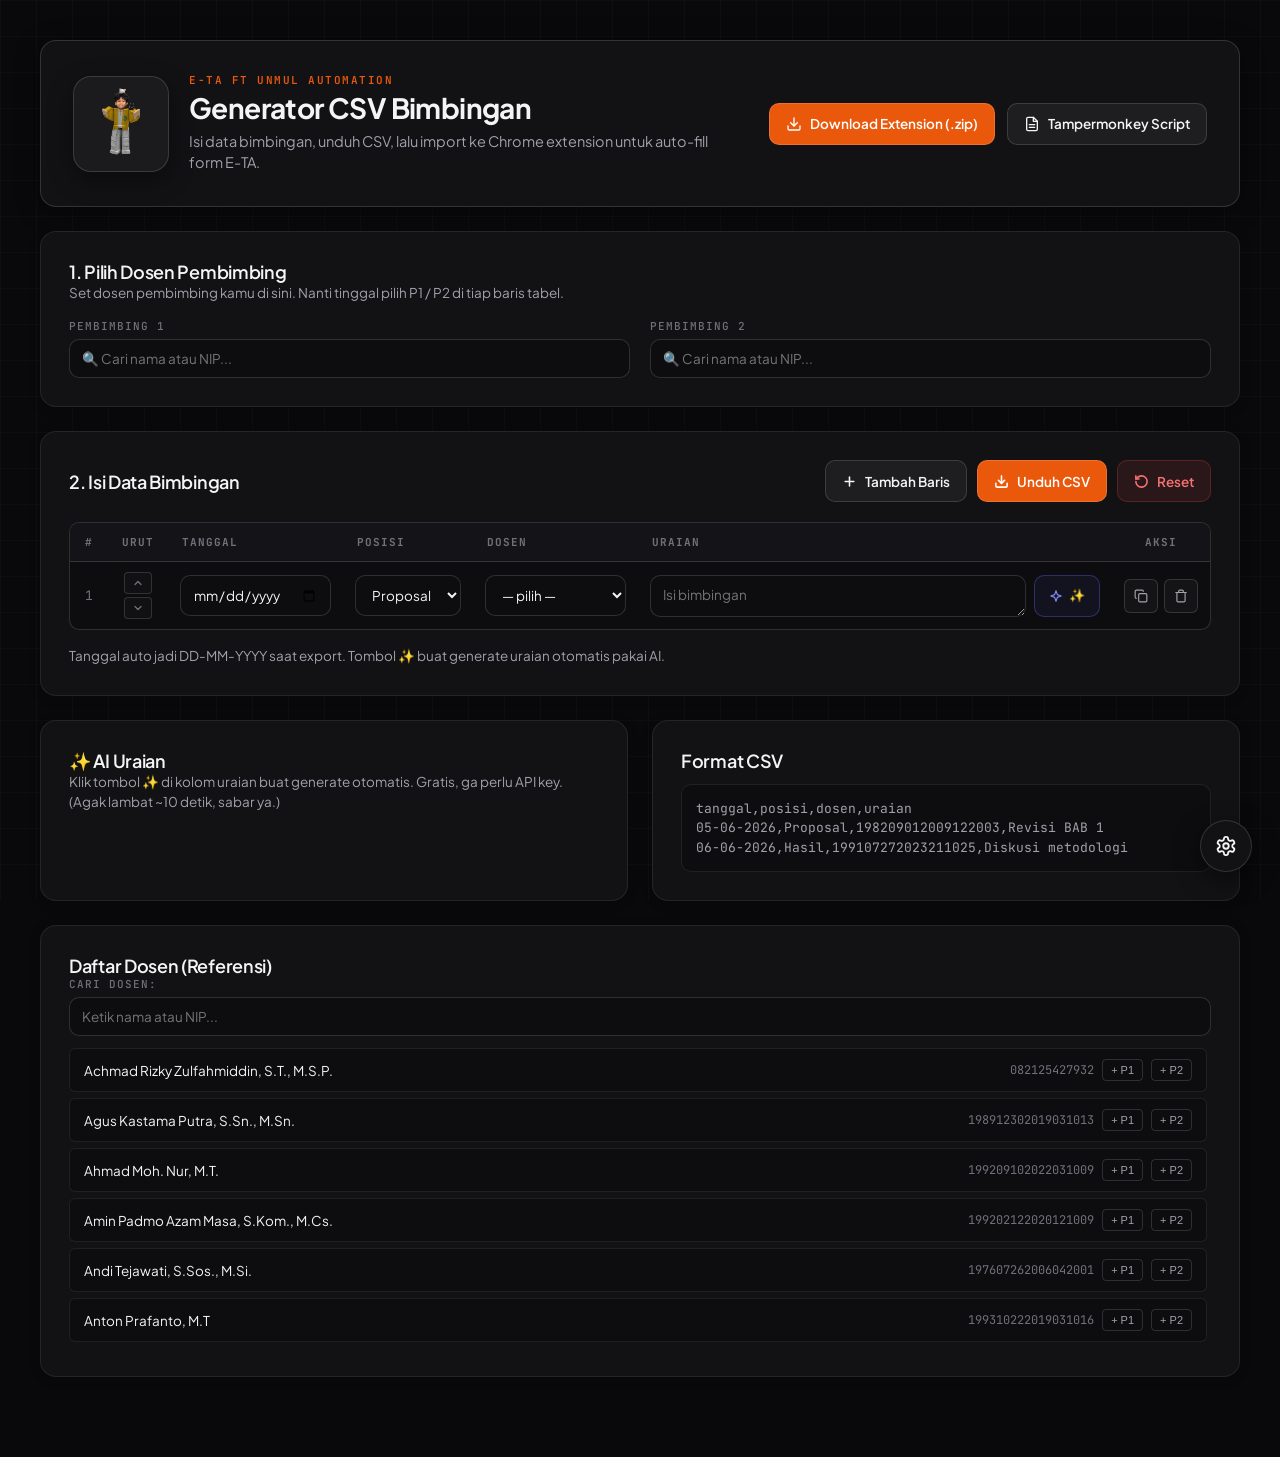
==== csv-generator/index.html @ 77d97ebd "feat: implement splash loader, Web Audio API sound engine, and lecturer data for CSV generator tool" ====
<!doctype html>
<html lang="id">
  <head>
    <meta charset="utf-8" />
    <meta name="viewport" content="width=device-width, initial-scale=1" />
    <title>Generator CSV Bimbingan - E-TA FT UNMUL</title>
    <!-- Plus Jakarta Sans & JetBrains Mono Fonts -->
    <link rel="preconnect" href="https://fonts.googleapis.com">
    <link rel="preconnect" href="https://fonts.gstatic.com" crossorigin>
    <link href="https://fonts.googleapis.com/css2?family=JetBrains+Mono:wght@400;500&family=Plus+Jakarta+Sans:wght@400;500;600;700&display=swap" rel="stylesheet">
    <link rel="stylesheet" href="styles.css" />
  </head>
  <body class="page">
    <!-- Full-Page Session Loading Screen -->
    <div id="appLoader" class="app-loader">
      <div class="loader-content">
        <img src="assets/logo.png" alt="E-TA Logo" class="loader-logo" />
        <div class="loader-spinner"></div>
        <p class="loader-text">Memuat E-TA Tools...</p>
      </div>
    </div>

    <div class="grid-bg"></div>

    <main class="container">
      <header class="hero">
        <div class="hero-brand">
          <img src="assets/logo.png" alt="E-TA Logo" class="hero-logo" />
          <div class="hero-text">
            <p class="eyebrow">E-TA FT UNMUL AUTOMATION</p>
            <h1 class="hero-title">Generator CSV Bimbingan</h1>
            <p class="hero-sub">Isi data bimbingan, unduh CSV, lalu import ke Chrome extension untuk auto-fill form E-TA.</p>
          </div>
        </div>
        <div class="hero-actions">
          <button id="downloadExtBtn" type="button" class="btn btn-primary">
            <svg class="btn-icon" width="16" height="16" viewBox="0 0 24 24" fill="none" stroke="currentColor" stroke-width="2" stroke-linecap="round" stroke-linejoin="round"><path d="M21 15v4a2 2 0 0 1-2 2H5a2 2 0 0 1-2-2v-4"/><polyline points="7 10 12 15 17 10"/><line x1="12" x2="12" y1="15" y2="3"/></svg>
            <span class="btn-text">Download Extension (.zip)</span>
          </button>
          <a href="https://raw.githubusercontent.com/miezlearning/e-ta-tools/main/skrip.js" target="_blank" class="btn btn-secondary">
            <svg class="btn-icon" width="16" height="16" viewBox="0 0 24 24" fill="none" stroke="currentColor" stroke-width="2" stroke-linecap="round" stroke-linejoin="round"><path d="M14 2H6a2 2 0 0 0-2 2v16a2 2 0 0 0 2 2h12a2 2 0 0 0 2-2V8z"/><polyline points="14 2 14 8 20 8"/><line x1="16" x2="8" y1="13" y2="13"/><line x1="16" x2="8" y1="17" y2="17"/></svg>
            Tampermonkey Script
          </a>
        </div>
      </header>

      <!-- Pengaturan Pembimbing -->
      <section class="panel">
        <h2 class="section-title">1. Pilih Dosen Pembimbing</h2>
        <p class="hint" style="margin:0 0 16px">Set dosen pembimbing kamu di sini. Nanti tinggal pilih P1 / P2 di tiap baris tabel.</p>
        <div class="pembimbing-grid">
          <div class="pembimbing-field">
            <label class="label" for="pembimbing1Input">Pembimbing 1</label>
            <div class="combobox-wrapper" id="pembimbing1Wrap">
              <input type="text" id="pembimbing1Input" class="field combobox-input" placeholder="🔍 Cari nama atau NIP..." autocomplete="off" />
              <button type="button" class="combobox-clear" id="pembimbing1Clear" title="Hapus pilihan" style="display:none;">✕</button>
              <div class="combobox-dropdown hidden" id="pembimbing1Dropdown"></div>
            </div>
            <input type="hidden" id="pembimbing1" value="" />
          </div>
          <div class="pembimbing-field">
            <label class="label" for="pembimbing2Input">Pembimbing 2</label>
            <div class="combobox-wrapper" id="pembimbing2Wrap">
              <input type="text" id="pembimbing2Input" class="field combobox-input" placeholder="🔍 Cari nama atau NIP..." autocomplete="off" />
              <button type="button" class="combobox-clear" id="pembimbing2Clear" title="Hapus pilihan" style="display:none;">✕</button>
              <div class="combobox-dropdown hidden" id="pembimbing2Dropdown"></div>
            </div>
            <input type="hidden" id="pembimbing2" value="" />
          </div>
        </div>
      </section>

      <!-- Tabel Bimbingan -->
      <section class="panel">
        <div class="section-header">
          <h2 class="section-title">2. Isi Data Bimbingan</h2>
          <div class="toolbar">
            <button id="addRow" class="btn btn-secondary">
              <svg class="btn-icon" width="15" height="15" viewBox="0 0 24 24" fill="none" stroke="currentColor" stroke-width="2.5" stroke-linecap="round" stroke-linejoin="round"><line x1="12" y1="5" x2="12" y2="19"/><line x1="5" y1="12" x2="19" y2="12"/></svg>
              Tambah Baris
            </button>
            <button id="downloadCsv" class="btn btn-primary">
              <svg class="btn-icon" width="15" height="15" viewBox="0 0 24 24" fill="none" stroke="currentColor" stroke-width="2.5" stroke-linecap="round" stroke-linejoin="round"><path d="M21 15v4a2 2 0 0 1-2 2H5a2 2 0 0 1-2-2v-4"/><polyline points="7 10 12 15 17 10"/><line x1="12" x2="12" y1="15" y2="3"/></svg>
              <span class="btn-text">Unduh CSV</span>
            </button>
            <button id="clearAll" class="btn btn-danger">
              <svg class="btn-icon" width="15" height="15" viewBox="0 0 24 24" fill="none" stroke="currentColor" stroke-width="2.5" stroke-linecap="round" stroke-linejoin="round"><path d="M3 12a9 9 0 1 0 9-9 9.75 9.75 0 0 0-6.74 2.74L3 8"/><path d="M3 3v5h5"/></svg>
              Reset
            </button>
          </div>
        </div>

        <div class="table-wrap">
          <table id="dataTable" class="table">
            <thead>
              <tr>
                <th class="table-head th-no">#</th>
                <th class="table-head th-order">Urut</th>
                <th class="table-head th-date">Tanggal</th>
                <th class="table-head th-posisi">Posisi</th>
                <th class="table-head th-dosen">Dosen</th>
                <th class="table-head th-uraian">Uraian</th>
                <th class="table-head th-aksi">Aksi</th>
              </tr>
            </thead>
            <tbody id="tableBody"></tbody>
          </table>
        </div>

        <p class="hint">Tanggal auto jadi DD-MM-YYYY saat export. Tombol ✨ buat generate uraian otomatis pakai AI.</p>
      </section>

      <!-- Bottom Row: AI Info & Format CSV side by side -->
      <div class="bottom-grid">
        <section class="panel" id="aiPanel">
          <h2 class="section-title">✨ AI Uraian</h2>
          <p class="hint" style="margin:0">Klik tombol ✨ di kolom uraian buat generate otomatis. Gratis, ga perlu API key. (Agak lambat ~10 detik, sabar ya.)</p>
        </section>

        <section class="panel">
          <h2 class="section-title">Format CSV</h2>
          <pre class="code-block">tanggal,posisi,dosen,uraian
05-06-2026,Proposal,198209012009122003,Revisi BAB 1
06-06-2026,Hasil,199107272023211025,Diskusi metodologi</pre>
        </section>
      </div>

      <!-- Daftar Dosen -->
      <section class="panel">
        <h2 class="section-title">Daftar Dosen (Referensi)</h2>
        <label class="label" for="dosenSearch">Cari Dosen:</label>
        <input id="dosenSearch" type="text" class="field" placeholder="Ketik nama atau NIP..." style="margin-bottom:12px" />
        <div class="dosen-list" id="dosenList"></div>
      </section>
    </main>

    <!-- Floating Round Gear Button for Sound Settings -->
    <button id="floatingSoundBtn" type="button" class="fab-sound-btn" title="Pengaturan Custom Sound (MyInstants)">
      <svg width="22" height="22" viewBox="0 0 24 24" fill="none" stroke="currentColor" stroke-width="2" stroke-linecap="round" stroke-linejoin="round">
        <path d="M12.22 2h-.44a2 2 0 0 0-2 2v.18a2 2 0 0 1-1 1.73l-.43.25a2 2 0 0 1-2 0l-.15-.08a2 2 0 0 0-2.73.73l-.22.38a2 2 0 0 0 .73 2.73l.15.1a2 2 0 0 1 1 1.72v.51a2 2 0 0 1-1 1.74l-.15.09a2 2 0 0 0-.73 2.73l.22.38a2 2 0 0 0 2.73.73l.15-.08a2 2 0 0 1 2 0l.43.25a2 2 0 0 1 1 1.73V20a2 2 0 0 0 2 2h.44a2 2 0 0 0 2-2v-.18a2 2 0 0 1 1-1.73l.43-.25a2 2 0 0 1 2 0l.15.08a2 2 0 0 0 2.73-.73l.22-.38a2 2 0 0 0-.73-2.73l-.15-.1a2 2 0 0 1-1-1.72v-.51a2 2 0 0 1 1-1.74l.15-.09a2 2 0 0 0 .73-2.73l-.22-.38a2 2 0 0 0-2.73-.73l-.15.08a2 2 0 0 1-2 0l-.43-.25a2 2 0 0 1-1-1.73V4a2 2 0 0 0-2-2z"/>
        <circle cx="12" cy="12" r="3"/>
      </svg>
    </button>

    <!-- Modal Popup Custom Sound Effects -->
    <div id="soundModalOverlay" class="modal-overlay hidden">
      <div class="modal-card">
        <div class="modal-header">
          <h2 class="modal-title">🔊 Custom Sound Effects</h2>
          <button id="closeSoundModal" type="button" class="modal-close" title="Tutup Modal">✕</button>
        </div>
        <div class="modal-body">
          <p class="hint" style="margin:0 0 18px">Pilih preset atau tempelkan link MP3 langsung dari <a href="https://www.myinstants.com" target="_blank" rel="noopener" style="color:var(--primary); font-weight:600; text-decoration:underline;">MyInstants.com</a>!</p>

          <div style="margin-bottom:14px;">
            <label class="label" for="soundPresetSelect">Preset Sound</label>
            <select id="soundPresetSelect" class="field">
              <option value="default">Default Synth (Satisfying Soft)</option>
              <option value="pop">Pop / Bubble Sound (MyInstants)</option>
              <option value="minecraft">Minecraft Sound Effects</option>
              <option value="custom">Custom MP3 Link (Bebas Input)</option>
            </select>
          </div>
          <div style="margin-bottom:14px;">
            <label class="label" for="soundAddUrl">Sound Tambah Baris (URL MP3)</label>
            <input type="text" id="soundAddUrl" class="field" placeholder="https://www.myinstants.com/media/sounds/..." />
          </div>
          <div style="margin-bottom:14px;">
            <label class="label" for="soundDupUrl">Sound Duplikat Baris (URL MP3)</label>
            <input type="text" id="soundDupUrl" class="field" placeholder="https://www.myinstants.com/media/sounds/..." />
          </div>
          <div style="margin-bottom:14px;">
            <label class="label" for="soundDelUrl">Sound Hapus Baris (URL MP3)</label>
            <input type="text" id="soundDelUrl" class="field" placeholder="https://www.myinstants.com/media/sounds/..." />
          </div>
        </div>
        <div class="modal-footer">
          <button id="saveSoundBtn" type="button" class="btn btn-primary">Simpan Custom Sound</button>
          <button id="testSoundBtn" type="button" class="btn btn-secondary">🔊 Tes Suara</button>
          <button id="resetSoundBtn" type="button" class="btn btn-danger">Reset Default</button>
        </div>
      </div>
    </div>

    <script src="script.js"></script>
  </body>
</html>
---- csv-generator/styles.css ----
:root {
  /* Modern Minimalist Dark Palette (Vercel / Linear inspired) */
  --canvas: #09090b;
  --surface-card: #121215;
  --surface-card-hover: #17171c;
  --field-bg: #0d0d0f;

  /* Primary Accent: Refined Warm Orange */
  --primary: #ea580c;
  --primary-hover: #f97316;

  /* Typography & Lines */
  --ink: #f4f4f5;
  --body: #a1a1aa;
  --muted: #71717a;
  --hairline: rgba(255, 255, 255, 0.08);
  --hairline-strong: rgba(255, 255, 255, 0.14);

  /* Radius & Typography */
  --radius-sm: 6px;
  --radius-md: 10px;
  --radius-lg: 16px;
  --font-sans: "Plus Jakarta Sans", system-ui, -apple-system, BlinkMacSystemFont, "Segoe UI", Roboto, sans-serif;
  --font-code: "JetBrains Mono", monospace;
}

* {
  box-sizing: border-box;
  scrollbar-width: thin;
  scrollbar-color: rgba(255, 255, 255, 0.18) transparent;
}

/* ── Custom Modern Scrollbar (WebKit / Blink) ───────────────────────────── */
::-webkit-scrollbar {
  width: 7px;
  height: 7px;
}

::-webkit-scrollbar-track {
  background: rgba(10, 13, 19, 0.4);
  border-radius: 4px;
}

::-webkit-scrollbar-thumb {
  background: rgba(255, 255, 255, 0.18);
  border-radius: 4px;
  border: 1px solid transparent;
  background-clip: padding-box;
  transition: background 0.2s ease;
}

::-webkit-scrollbar-thumb:hover {
  background: var(--primary);
}

::-webkit-scrollbar-corner {
  background: transparent;
}

/* ── Full-Page Session Loading Screen ────────────────────────────────────── */
.app-loader {
  position: fixed;
  inset: 0;
  background: #09090b;
  z-index: 9999;
  display: flex;
  align-items: center;
  justify-content: center;
  transition: opacity 0.4s ease, visibility 0.4s ease;
}

.app-loader.hidden-loader {
  opacity: 0;
  visibility: hidden;
  pointer-events: none;
}

.loader-content {
  display: flex;
  flex-direction: column;
  align-items: center;
  gap: 24px;
  text-align: center;
}

.loader-logo {
  width: 260px;
  height: 260px;
  object-fit: contain;
  border-radius: 36px;
  background: rgba(255, 255, 255, 0.04);
  padding: 24px;
  border: 1px solid rgba(255, 255, 255, 0.16);
  box-shadow: 0 24px 60px rgba(0, 0, 0, 0.8), 0 0 60px rgba(234, 88, 12, 0.15);
  animation: pulseLogo 1.5s ease-in-out infinite alternate;
}

@keyframes pulseLogo {
  from { transform: scale(0.96); opacity: 0.85; }
  to { transform: scale(1.04); opacity: 1; }
}

.loader-spinner {
  width: 32px;
  height: 32px;
  border: 3px solid rgba(255, 255, 255, 0.12);
  border-top-color: #ea580c;
  border-radius: 50%;
  animation: spin 0.8s linear infinite;
}

.loader-text {
  font-family: var(--font-code);
  font-size: 16px;
  font-weight: 600;
  color: #a1a1aa;
  letter-spacing: 1.5px;
  margin: 0;
}

body.page {
  margin: 0;
  font-family: var(--font-sans);
  color: var(--body);
  background: var(--canvas);
  min-height: 100vh;
  position: relative;
  overflow-x: hidden;
}

/* ── Minimalist Grid Pattern ────────────────────────────────────────────── */
.grid-bg {
  position: fixed;
  inset: 0;
  background-image: 
    linear-gradient(to right, rgba(255, 255, 255, 0.025) 1px, transparent 1px),
    linear-gradient(to bottom, rgba(255, 255, 255, 0.025) 1px, transparent 1px);
  background-size: 36px 36px;
  pointer-events: none;
  z-index: 0;
}

/* ── Main Layout ───────────────────────────────────────────────────────── */
.container {
  position: relative;
  z-index: 10;
  max-width: 1240px;
  margin: 0 auto;
  padding: 40px 20px 80px;
}

/* ── Hero Section with Logo ──────────────────────────────────────────────── */
.hero {
  border: 1px solid var(--hairline-strong);
  border-radius: var(--radius-lg);
  padding: 32px;
  background: var(--surface-card);
  box-shadow: 0 4px 24px rgba(0, 0, 0, 0.4);
  display: flex;
  justify-content: space-between;
  align-items: center;
  gap: 24px;
}

.hero-brand {
  display: flex;
  align-items: center;
  gap: 20px;
}

.hero-logo {
  width: 96px;
  height: 96px;
  object-fit: contain;
  border-radius: 18px;
  background: rgba(255, 255, 255, 0.04);
  padding: 10px;
  border: 1px solid var(--hairline-strong);
  box-shadow: 0 8px 24px rgba(0, 0, 0, 0.4);
  flex-shrink: 0;
}

.eyebrow {
  margin: 0 0 4px;
  font-size: 11px;
  font-family: var(--font-code);
  text-transform: uppercase;
  letter-spacing: 1.5px;
  color: var(--primary);
  font-weight: 600;
}

.hero-title {
  margin: 0 0 6px;
  font-size: 28px;
  font-weight: 700;
  line-height: 1.2;
  letter-spacing: -0.6px;
  color: var(--ink);
}

.hero-sub {
  margin: 0;
  font-size: 14.5px;
  line-height: 1.5;
  color: var(--body);
  max-width: 540px;
}

.hero-actions {
  display: flex;
  gap: 12px;
  flex-wrap: wrap;
  align-items: center;
  flex-shrink: 0;
}

/* ── Panels & Cards ──────────────────────────────────────────────────────── */
.panel {
  margin-top: 24px;
  border: 1px solid var(--hairline);
  border-radius: var(--radius-lg);
  padding: 28px;
  background: var(--surface-card);
  box-shadow: 0 2px 12px rgba(0, 0, 0, 0.2);
  transition: border-color 0.2s ease;
}

.panel:hover {
  border-color: var(--hairline-strong);
}

.section-header {
  display: flex;
  justify-content: space-between;
  align-items: center;
  gap: 16px;
  margin-bottom: 20px;
  flex-wrap: wrap;
}

.section-title {
  margin: 0;
  font-size: 18px;
  font-weight: 600;
  color: var(--ink);
  letter-spacing: -0.3px;
}

.bottom-grid {
  display: grid;
  grid-template-columns: 1fr 1fr;
  gap: 24px;
}

/* ── Buttons & Loading Animation ─────────────────────────────────────────── */
.toolbar {
  display: flex;
  flex-wrap: wrap;
  gap: 10px;
  align-items: center;
}

.btn {
  display: inline-flex;
  align-items: center;
  justify-content: center;
  gap: 8px;
  border: 1px solid var(--hairline-strong);
  background: rgba(255, 255, 255, 0.04);
  color: var(--ink);
  padding: 0 16px;
  height: 42px;
  border-radius: var(--radius-md);
  font-size: 13.5px;
  font-weight: 600;
  font-family: var(--font-sans);
  cursor: pointer;
  text-decoration: none;
  transition: all 0.15s cubic-bezier(0.2, 0, 0, 1);
  user-select: none;
  white-space: nowrap;
}

.btn-icon {
  flex-shrink: 0;
}

.btn:hover {
  background: rgba(255, 255, 255, 0.08);
  border-color: rgba(255, 255, 255, 0.22);
  transform: translateY(-1px);
}

.btn:active {
  transform: translateY(0) scale(0.97);
}

.btn.btn-primary {
  background: var(--primary);
  color: #ffffff;
  border: 1px solid rgba(255, 255, 255, 0.15);
}

.btn.btn-primary:hover {
  background: var(--primary-hover);
  box-shadow: 0 4px 16px rgba(234, 88, 12, 0.35);
}

.btn.btn-loading {
  opacity: 0.85;
  cursor: wait;
}

.spinner {
  animation: spin 0.8s linear infinite;
  flex-shrink: 0;
}

@keyframes spin {
  to { transform: rotate(360deg); }
}

.btn-secondary {
  background: rgba(255, 255, 255, 0.05);
}

.btn-danger {
  background: rgba(239, 68, 68, 0.1);
  border-color: rgba(239, 68, 68, 0.25);
  color: #f87171;
}

.btn-danger:hover {
  background: #ef4444;
  border-color: #ef4444;
  color: #ffffff;
  box-shadow: 0 4px 12px rgba(239, 68, 68, 0.3);
}

/* ── Inputs & Fields ─────────────────────────────────────────────────────── */
.field {
  width: 100%;
  border: 1px solid var(--hairline-strong);
  border-radius: var(--radius-md);
  padding: 10px 12px;
  font-size: 13.5px;
  font-family: var(--font-sans);
  color: var(--ink);
  background: var(--field-bg);
  transition: border-color 0.15s, box-shadow 0.15s;
  box-sizing: border-box;
}

.field:focus {
  outline: none;
  border-color: var(--primary);
  box-shadow: 0 0 0 2px rgba(234, 88, 12, 0.2);
}

.field-textarea {
  height: 42px;
  min-height: 42px;
  line-height: 1.4;
  resize: vertical;
  padding: 10px 12px;
}

.label {
  display: block;
  font-size: 11px;
  font-family: var(--font-code);
  text-transform: uppercase;
  letter-spacing: 1px;
  color: var(--muted);
  margin-bottom: 6px;
  font-weight: 500;
}

.hint {
  margin: 16px 0 0;
  font-size: 13.5px;
  color: var(--body);
  line-height: 1.5;
}

/* ── Combobox Component ─────────────────────────────────────────────────── */
.pembimbing-grid {
  display: grid;
  grid-template-columns: 1fr 1fr;
  gap: 20px;
}

.combobox-wrapper {
  position: relative;
  width: 100%;
}

.combobox-input {
  padding-right: 36px;
}

.combobox-clear {
  position: absolute;
  right: 10px;
  top: 50%;
  transform: translateY(-50%);
  background: transparent;
  border: none;
  color: var(--muted);
  font-size: 14px;
  cursor: pointer;
  padding: 4px 6px;
  line-height: 1;
  border-radius: 4px;
  z-index: 2;
}

.combobox-clear:hover {
  color: var(--ink);
  background: rgba(255, 255, 255, 0.1);
}

.combobox-dropdown {
  position: absolute;
  top: calc(100% + 4px);
  left: 0;
  right: 0;
  max-height: 240px;
  overflow-y: auto;
  background: #16161a;
  border: 1px solid var(--hairline-strong);
  border-radius: var(--radius-md);
  z-index: 100;
  box-shadow: 0 10px 30px rgba(0, 0, 0, 0.6);
}

.combobox-item {
  padding: 10px 12px;
  display: flex;
  justify-content: space-between;
  align-items: center;
  gap: 12px;
  cursor: pointer;
  border-bottom: 1px solid var(--hairline);
  transition: background 0.1s;
}

.combobox-item:last-child {
  border-bottom: none;
}

.combobox-item:hover,
.combobox-item.active {
  background: rgba(255, 255, 255, 0.05);
}

.combobox-item-name {
  font-size: 13.5px;
  color: var(--ink);
  font-weight: 400;
}

.combobox-item-nip {
  font-family: var(--font-code);
  font-size: 12px;
  color: var(--muted);
  white-space: nowrap;
}

/* ── Table Styling (Generous Spacing & Un-cramped Widths) ──────────────── */
.table-wrap {
  margin-top: 14px;
  border: 1px solid var(--hairline-strong);
  border-radius: var(--radius-md);
  overflow-x: auto;
  background: var(--field-bg);
}

.table {
  width: 100%;
  min-width: 750px;
  border-collapse: collapse;
  font-size: 13.5px;
  color: var(--ink);
  table-layout: auto;
}

.table-head {
  text-align: left;
  font-size: 11px;
  font-family: var(--font-code);
  text-transform: uppercase;
  letter-spacing: 1px;
  color: var(--muted);
  background: #141418;
  padding: 12px 14px;
  border-bottom: 1px solid var(--hairline-strong);
  white-space: nowrap;
}

.th-no { width: 38px; text-align: center; }
.th-order { width: 56px; text-align: center; }
.th-date { width: 145px; }
.th-posisi { width: 130px; }
.th-dosen { width: 165px; }
.th-uraian { width: auto; }
.th-aksi { width: 86px; text-align: center; }

.table-cell {
  padding: 10px 12px;
  border-top: 1px solid var(--hairline);
  vertical-align: middle;
}

tr:hover .table-cell {
  background: rgba(255, 255, 255, 0.015);
}

.cell-no {
  text-align: center;
  color: var(--muted);
  font-family: var(--font-code);
  font-size: 13px;
}

.cell-order {
  text-align: center;
}

.order-wrap {
  display: flex;
  flex-direction: column;
  gap: 3px;
  align-items: center;
}

.btn-order {
  width: 28px;
  height: 22px;
  border: 1px solid var(--hairline-strong);
  border-radius: 4px;
  background: rgba(255, 255, 255, 0.02);
  color: var(--muted);
  cursor: pointer;
  display: inline-flex;
  align-items: center;
  justify-content: center;
  transition: all 0.15s cubic-bezier(0.2, 0, 0, 1);
}

.btn-order:hover {
  border-color: rgba(255, 255, 255, 0.3);
  color: var(--ink);
  background: rgba(255, 255, 255, 0.08);
}

.btn-order:active {
  transform: scale(0.92);
}

.uraian-wrap {
  display: flex;
  gap: 8px;
  align-items: center;
  width: 100%;
}

.btn-ai {
  border: 1px solid rgba(99, 102, 241, 0.35);
  background: rgba(99, 102, 241, 0.08);
  color: #818cf8;
  border-radius: var(--radius-md);
  padding: 0 14px;
  font-size: 13px;
  font-weight: 600;
  cursor: pointer;
  display: inline-flex;
  align-items: center;
  justify-content: center;
  gap: 6px;
  transition: all 0.15s cubic-bezier(0.2, 0, 0, 1);
  height: 42px;
  white-space: nowrap;
  flex-shrink: 0;
}

.btn-ai:hover {
  background: rgba(99, 102, 241, 0.18);
  border-color: #818cf8;
  color: #ffffff;
  transform: translateY(-1px);
  box-shadow: 0 4px 12px rgba(99, 102, 241, 0.25);
}

.btn-ai:active {
  transform: translateY(0) scale(0.97);
}

.row-actions, .actions-wrap {
  display: flex;
  gap: 6px;
  justify-content: center;
  align-items: center;
}

.btn-dup, .btn-delete {
  width: 34px;
  height: 34px;
  border-radius: var(--radius-sm);
  border: 1px solid var(--hairline-strong);
  background: rgba(255, 255, 255, 0.03);
  color: var(--body);
  cursor: pointer;
  display: inline-flex;
  align-items: center;
  justify-content: center;
  transition: all 0.15s cubic-bezier(0.2, 0, 0, 1);
}

.btn-dup:hover {
  border-color: rgba(59, 130, 246, 0.5);
  color: #60a5fa;
  background: rgba(59, 130, 246, 0.12);
  transform: translateY(-1px);
}

.btn-dup:active, .btn-delete:active {
  transform: translateY(0) scale(0.92);
}

.btn-delete:hover {
  border-color: rgba(239, 68, 68, 0.5);
  color: #f87171;
  background: rgba(239, 68, 68, 0.15);
  transform: translateY(-1px);
}

.code-block {
  margin: 12px 0 0;
  padding: 14px;
  background: var(--field-bg);
  border: 1px solid var(--hairline);
  border-radius: var(--radius-md);
  font-family: var(--font-code);
  font-size: 13px;
  color: var(--body);
  overflow-x: auto;
  line-height: 1.5;
}

/* ── Dosen Reference List ───────────────────────────────────────────────── */
.dosen-list {
  display: flex;
  flex-direction: column;
  gap: 6px;
  max-height: 300px;
  overflow-y: auto;
  padding-right: 4px;
}

.dosen-item {
  display: flex;
  justify-content: space-between;
  align-items: center;
  padding: 10px 14px;
  border-radius: var(--radius-sm);
  background: var(--field-bg);
  border: 1px solid var(--hairline);
  transition: border-color 0.12s;
}

.dosen-item:hover {
  border-color: var(--hairline-strong);
}

.dosen-name {
  font-size: 13.5px;
  color: var(--ink);
  font-weight: 400;
}

.dosen-actions {
  display: flex;
  gap: 8px;
  align-items: center;
}

.dosen-nip {
  font-family: var(--font-code);
  font-size: 12px;
  color: var(--muted);
  white-space: nowrap;
  user-select: all;
  cursor: pointer;
}

.btn-mini {
  padding: 4px 8px;
  font-size: 11px;
  font-weight: 500;
  border-radius: 4px;
  border: 1px solid var(--hairline-strong);
  background: transparent;
  color: var(--body);
  cursor: pointer;
  white-space: nowrap;
  transition: all 0.12s;
}

.btn-mini:hover {
  border-color: var(--primary);
  color: var(--primary);
  background: rgba(234, 88, 12, 0.08);
}

.hidden {
  display: none !important;
}

/* ── Responsive ─────────────────────────────────────────────────────────── */
@media (max-width: 860px) {
  .container {
    padding: 24px 14px 48px;
  }

  .hero {
    flex-direction: column;
    align-items: flex-start;
    padding: 24px;
  }

  .hero-title {
    font-size: 24px;
  }

  .panel {
    padding: 20px;
  }

  .pembimbing-grid {
    grid-template-columns: 1fr;
    gap: 14px;
  }

  .section-header {
    flex-direction: column;
    align-items: flex-start;
  }

  .bottom-grid {
    grid-template-columns: 1fr;
  }

  .dosen-item {
    flex-direction: column;
    align-items: flex-start;
    gap: 6px;
  }

  .dosen-actions {
    width: 100%;
    justify-content: space-between;
  }
}

/* ── Floating Round Gear Sound Button (FAB) ─────────────────────────────── */
.fab-sound-btn {
  position: fixed;
  bottom: 28px;
  right: 28px;
  width: 52px;
  height: 52px;
  border-radius: 50%;
  background: var(--surface-card);
  border: 1px solid var(--hairline-strong);
  color: var(--ink);
  display: flex;
  align-items: center;
  justify-content: center;
  cursor: pointer;
  z-index: 1000;
  box-shadow: 0 8px 24px rgba(0, 0, 0, 0.5);
  transition: all 0.2s cubic-bezier(0.16, 1, 0.3, 1);
}

.fab-sound-btn:hover {
  background: #1c1c22;
  border-color: var(--primary);
  color: var(--primary);
  transform: translateY(-2px) scale(1.05);
  box-shadow: 0 12px 30px rgba(234, 88, 12, 0.3);
}

.fab-sound-btn:active {
  transform: scale(0.95);
}

/* ── Modal Dialog Overlay ────────────────────────────────────────────────── */
.modal-overlay {
  position: fixed;
  inset: 0;
  background: rgba(0, 0, 0, 0.75);
  backdrop-filter: blur(8px);
  z-index: 2000;
  display: flex;
  align-items: center;
  justify-content: center;
  padding: 20px;
  transition: opacity 0.2s ease;
}

.modal-overlay.hidden {
  display: none !important;
}

.modal-card {
  width: 100%;
  max-width: 520px;
  background: var(--surface-card);
  border: 1px solid var(--hairline-strong);
  border-radius: var(--radius-lg);
  box-shadow: 0 20px 60px rgba(0, 0, 0, 0.7);
  overflow: hidden;
  animation: modalPop 0.25s cubic-bezier(0.16, 1, 0.3, 1);
}

@keyframes modalPop {
  from { opacity: 0; transform: scale(0.92) translateY(10px); }
  to { opacity: 1; transform: scale(1) translateY(0); }
}

.modal-header {
  padding: 20px 24px;
  border-bottom: 1px solid var(--hairline);
  display: flex;
  justify-content: space-between;
  align-items: center;
}

.modal-title {
  margin: 0;
  font-size: 18px;
  font-weight: 600;
  color: var(--ink);
}

.modal-close {
  background: transparent;
  border: none;
  color: var(--muted);
  font-size: 16px;
  cursor: pointer;
  padding: 4px 8px;
  border-radius: 6px;
  transition: all 0.15s;
}

.modal-close:hover {
  color: var(--ink);
  background: rgba(255, 255, 255, 0.1);
}

.modal-body {
  padding: 24px;
  max-height: 70vh;
  overflow-y: auto;
}

.modal-footer {
  padding: 16px 24px;
  background: rgba(0, 0, 0, 0.2);
  border-top: 1px solid var(--hairline);
  display: flex;
  gap: 10px;
  align-items: center;
  flex-wrap: wrap;
}
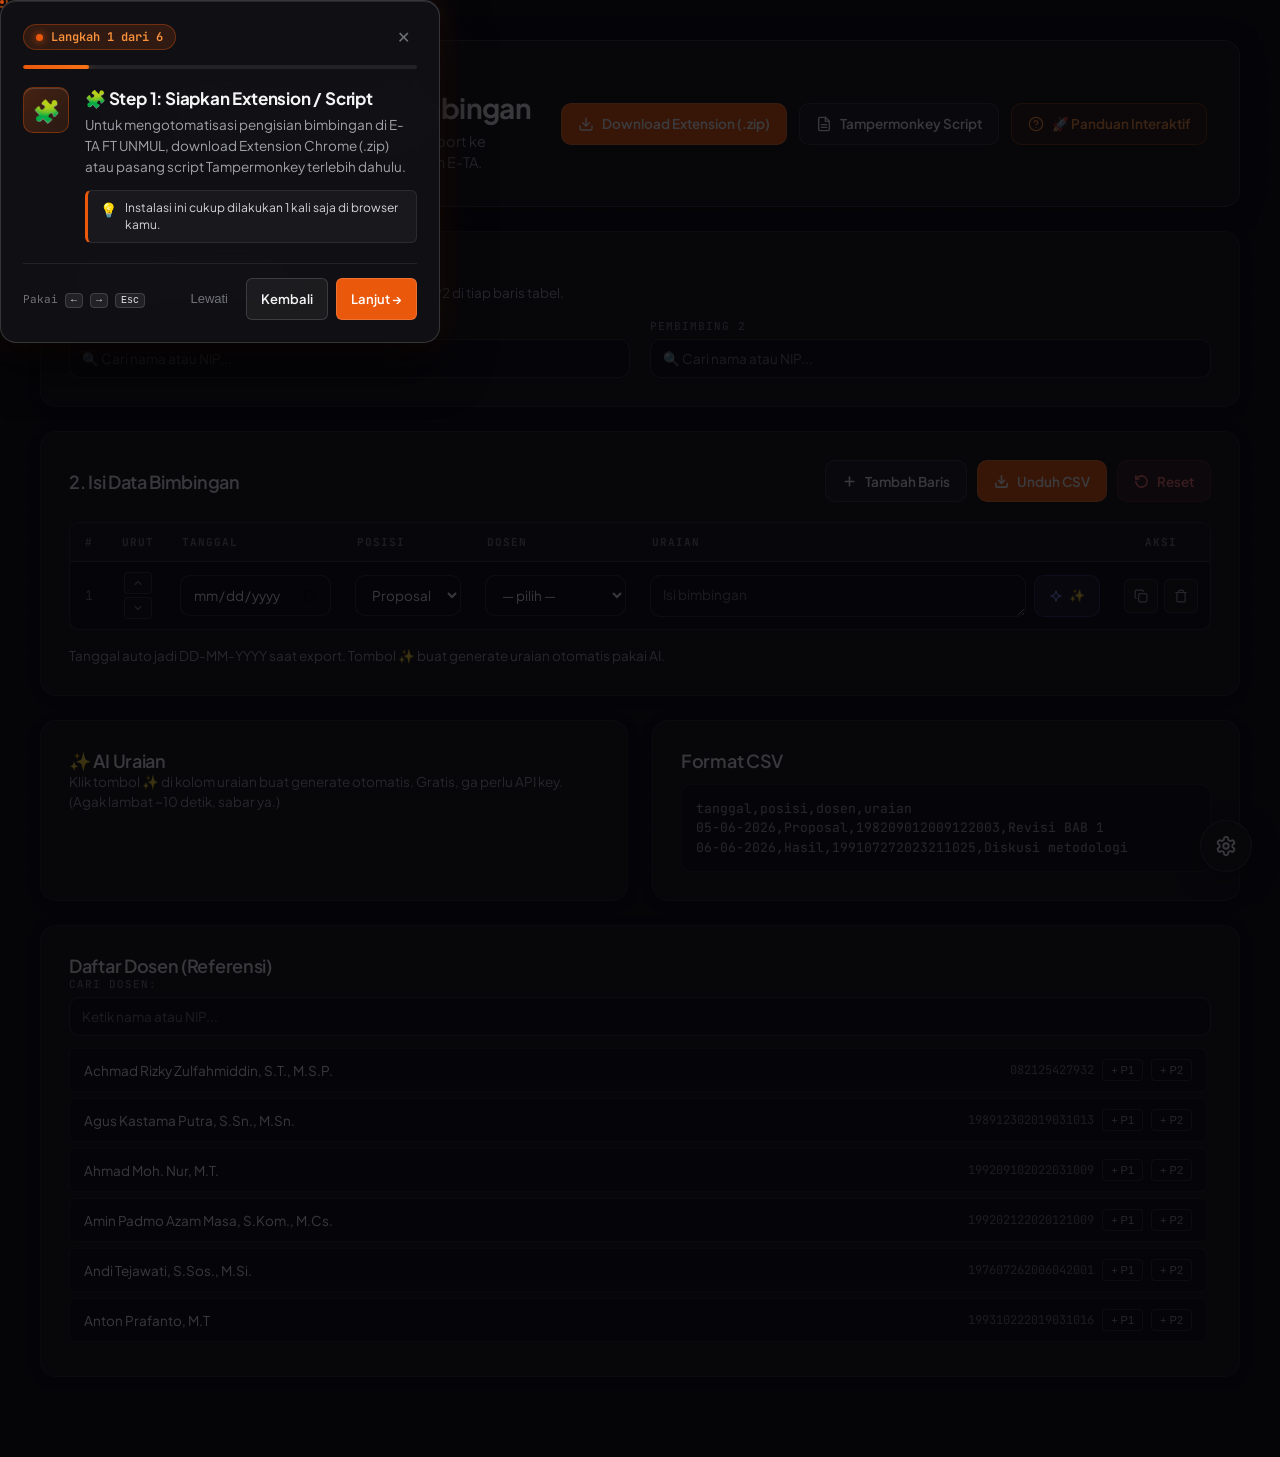
==== commit 69f33e6e: "feat: initialize CSV generator tool with UI for bimbingan data entry and custom sound effects" ====
--- a/csv-generator/index.html
+++ b/csv-generator/index.html
@@ -41,11 +41,15 @@
             <svg class="btn-icon" width="16" height="16" viewBox="0 0 24 24" fill="none" stroke="currentColor" stroke-width="2" stroke-linecap="round" stroke-linejoin="round"><path d="M14 2H6a2 2 0 0 0-2 2v16a2 2 0 0 0 2 2h12a2 2 0 0 0 2-2V8z"/><polyline points="14 2 14 8 20 8"/><line x1="16" x2="8" y1="13" y2="13"/><line x1="16" x2="8" y1="17" y2="17"/></svg>
             Tampermonkey Script
           </a>
+          <button id="startTourBtn" type="button" class="btn btn-tour">
+            <svg class="btn-icon" width="16" height="16" viewBox="0 0 24 24" fill="none" stroke="currentColor" stroke-width="2" stroke-linecap="round" stroke-linejoin="round"><circle cx="12" cy="12" r="10"/><path d="M9.09 9a3 3 0 0 1 5.83 1c0 2-3 3-3 3"/><line x1="12" y1="17" x2="12.01" y2="17"/></svg>
+            <span class="btn-text">🚀 Panduan Interaktif</span>
+          </button>
         </div>
       </header>
 
       <!-- Pengaturan Pembimbing -->
-      <section class="panel">
+      <section class="panel" id="panelPembimbing">
         <h2 class="section-title">1. Pilih Dosen Pembimbing</h2>
         <p class="hint" style="margin:0 0 16px">Set dosen pembimbing kamu di sini. Nanti tinggal pilih P1 / P2 di tiap baris tabel.</p>
         <div class="pembimbing-grid">
@@ -71,7 +75,7 @@
       </section>
 
       <!-- Tabel Bimbingan -->
-      <section class="panel">
+      <section class="panel" id="panelTable">
         <div class="section-header">
           <h2 class="section-title">2. Isi Data Bimbingan</h2>
           <div class="toolbar">
@@ -182,6 +186,52 @@
       </div>
     </div>
 
+    <!-- Interactive Tour Guide Component -->
+    <div id="tourOverlay" class="tour-overlay hidden" aria-hidden="true">
+      <!-- Backdrop Dimmer with SVG Mask / Spotlight Box -->
+      <div id="tourSpotlight" class="tour-spotlight">
+        <div class="tour-spotlight-pulse"></div>
+      </div>
+
+      <!-- Glassmorphism Floating Tooltip Card -->
+      <div id="tourCard" class="tour-card" role="dialog" aria-modal="true" aria-labelledby="tourTitle">
+        <div class="tour-header">
+          <div class="tour-step-badge">
+            <span class="tour-badge-pulse"></span>
+            <span id="tourStepCounter">Langkah 1 dari 6</span>
+          </div>
+          <button id="tourCloseBtn" type="button" class="tour-close-btn" title="Tutup Tour (Esc)">✕</button>
+        </div>
+
+        <div class="tour-progress-track">
+          <div id="tourProgressBar" class="tour-progress-bar" style="width: 16.66%;"></div>
+        </div>
+
+        <div class="tour-body">
+          <div id="tourIconWrap" class="tour-icon-wrap">🚀</div>
+          <div class="tour-content-wrap">
+            <h3 id="tourTitle" class="tour-title">Judul Langkah</h3>
+            <p id="tourDescription" class="tour-desc">Penjelasan langkah penggunaan...</p>
+            <div id="tourTipBox" class="tour-tip-box">
+              <span class="tour-tip-icon">💡</span>
+              <span id="tourTipText" class="tour-tip-text">Tips efisiensi untuk kamu!</span>
+            </div>
+          </div>
+        </div>
+
+        <div class="tour-footer">
+          <div class="tour-hotkey-hint">
+            <span>Pakai <kbd>←</kbd> <kbd>→</kbd> <kbd>Esc</kbd></span>
+          </div>
+          <div class="tour-actions">
+            <button id="tourSkipBtn" type="button" class="btn-tour-link">Lewati</button>
+            <button id="tourPrevBtn" type="button" class="btn btn-secondary btn-sm" disabled>Kembali</button>
+            <button id="tourNextBtn" type="button" class="btn btn-primary btn-sm">Lanjut →</button>
+          </div>
+        </div>
+      </div>
+    </div>
+
     <script src="script.js"></script>
   </body>
 </html>
--- a/csv-generator/styles.css
+++ b/csv-generator/styles.css
@@ -876,3 +876,368 @@
   align-items: center;
   flex-wrap: wrap;
 }
+
+/* ── Custom Toast Notification System ───────────────────────────────────── */
+.toast-container {
+  position: fixed;
+  top: 24px;
+  right: 24px;
+  z-index: 10000;
+  display: flex;
+  flex-direction: column;
+  gap: 10px;
+  pointer-events: none;
+  max-width: 380px;
+  width: calc(100% - 48px);
+}
+
+.toast-card {
+  pointer-events: auto;
+  display: flex;
+  align-items: center;
+  gap: 12px;
+  padding: 12px 18px;
+  border-radius: var(--radius-md);
+  background: rgba(18, 18, 21, 0.94);
+  backdrop-filter: blur(12px);
+  border: 1px solid var(--hairline-strong);
+  color: var(--ink);
+  font-size: 13.5px;
+  font-family: var(--font-sans);
+  box-shadow: 0 10px 30px rgba(0, 0, 0, 0.6);
+  animation: toastIn 0.3s cubic-bezier(0.16, 1, 0.3, 1);
+  transition: opacity 0.3s ease, transform 0.3s ease;
+}
+
+@keyframes toastIn {
+  from { opacity: 0; transform: translateY(-12px) scale(0.95); }
+  to { opacity: 1; transform: translateY(0) scale(1); }
+}
+
+.toast-card.toast-hiding {
+  opacity: 0;
+  transform: translateY(-10px) scale(0.95);
+}
+
+.toast-icon {
+  font-size: 15px;
+  flex-shrink: 0;
+}
+
+.toast-msg {
+  line-height: 1.4;
+}
+
+.toast-success {
+  border-color: rgba(34, 197, 94, 0.35);
+  background: rgba(20, 26, 22, 0.95);
+}
+
+.toast-success .toast-icon {
+  color: #4ade80;
+}
+
+.toast-warning {
+  border-color: rgba(245, 158, 11, 0.35);
+  background: rgba(26, 23, 18, 0.95);
+}
+
+.toast-warning .toast-icon {
+  color: #fbbf24;
+}
+
+.toast-danger {
+  border-color: rgba(239, 68, 68, 0.35);
+  background: rgba(28, 18, 20, 0.95);
+}
+
+.toast-danger .toast-icon {
+  color: #f87171;
+}
+
+.toast-info {
+  border-color: rgba(59, 130, 246, 0.35);
+  background: rgba(18, 22, 28, 0.95);
+}
+
+.toast-info .toast-icon {
+  color: #60a5fa;
+}
+
+/* ── Button Tour Variant ────────────────────────────────────────────────── */
+.btn-tour {
+  background: rgba(234, 88, 12, 0.12);
+  border: 1px solid rgba(234, 88, 12, 0.4);
+  color: #fb923c;
+  font-weight: 600;
+  transition: all 0.25s cubic-bezier(0.16, 1, 0.3, 1);
+}
+
+.btn-tour:hover {
+  background: rgba(234, 88, 12, 0.22);
+  border-color: rgba(249, 115, 22, 0.6);
+  color: #fff;
+  transform: translateY(-1px);
+  box-shadow: 0 4px 16px rgba(234, 88, 12, 0.25);
+}
+
+/* ── Interactive Tour Guide System ───────────────────────────────────────── */
+.tour-overlay {
+  position: fixed;
+  inset: 0;
+  z-index: 10000;
+  pointer-events: auto;
+  opacity: 1;
+  visibility: visible;
+  transition: opacity 0.4s cubic-bezier(0.16, 1, 0.3, 1), visibility 0.4s ease;
+}
+
+.tour-overlay.hidden {
+  opacity: 0;
+  visibility: hidden;
+  pointer-events: none;
+}
+
+/* Dynamic Spotlight Highlight Box with Smooth Bezier Motion */
+.tour-spotlight {
+  position: fixed;
+  border-radius: 14px;
+  box-shadow: 0 0 0 9999px rgba(5, 5, 8, 0.78),
+              0 0 30px rgba(234, 88, 12, 0.45);
+  border: 2px solid var(--primary);
+  pointer-events: none;
+  z-index: 10001;
+  transition: top 0.45s cubic-bezier(0.16, 1, 0.3, 1),
+              left 0.45s cubic-bezier(0.16, 1, 0.3, 1),
+              width 0.45s cubic-bezier(0.16, 1, 0.3, 1),
+              height 0.45s cubic-bezier(0.16, 1, 0.3, 1),
+              border-radius 0.3s ease;
+}
+
+.tour-spotlight-pulse {
+  position: absolute;
+  inset: -6px;
+  border-radius: inherit;
+  border: 2px solid rgba(249, 115, 22, 0.6);
+  animation: spotlightPulse 1.8s ease-in-out infinite;
+  pointer-events: none;
+}
+
+@keyframes spotlightPulse {
+  0% { transform: scale(1); opacity: 0.8; }
+  50% { transform: scale(1.03); opacity: 0.2; }
+  100% { transform: scale(1); opacity: 0.8; }
+}
+
+/* Glassmorphism Floating Tooltip Card */
+.tour-card {
+  position: fixed;
+  z-index: 10002;
+  width: calc(100vw - 32px);
+  max-width: 440px;
+  background: rgba(18, 18, 22, 0.94);
+  backdrop-filter: blur(20px) saturate(180%);
+  -webkit-backdrop-filter: blur(20px) saturate(180%);
+  border: 1px solid rgba(255, 255, 255, 0.16);
+  border-radius: var(--radius-lg);
+  padding: 22px;
+  box-shadow: 0 20px 50px rgba(0, 0, 0, 0.85),
+              0 0 30px rgba(234, 88, 12, 0.15),
+              inset 0 1px 0 rgba(255, 255, 255, 0.1);
+  transition: top 0.45s cubic-bezier(0.16, 1, 0.3, 1),
+              left 0.45s cubic-bezier(0.16, 1, 0.3, 1),
+              transform 0.3s cubic-bezier(0.16, 1, 0.3, 1),
+              opacity 0.3s ease;
+}
+
+/* Tour Header & Step Badge */
+.tour-header {
+  display: flex;
+  align-items: center;
+  justify-content: space-between;
+  margin-bottom: 14px;
+}
+
+.tour-step-badge {
+  display: inline-flex;
+  align-items: center;
+  gap: 8px;
+  padding: 4px 12px;
+  background: rgba(234, 88, 12, 0.15);
+  border: 1px solid rgba(234, 88, 12, 0.35);
+  border-radius: 20px;
+  font-family: var(--font-code);
+  font-size: 12px;
+  font-weight: 600;
+  color: #fb923c;
+}
+
+.tour-badge-pulse {
+  width: 7px;
+  height: 7px;
+  border-radius: 50%;
+  background: #ea580c;
+  box-shadow: 0 0 8px #ea580c;
+  animation: badgeDotPulse 1.2s infinite alternate;
+}
+
+@keyframes badgeDotPulse {
+  from { opacity: 0.4; transform: scale(0.8); }
+  to { opacity: 1; transform: scale(1.2); }
+}
+
+.tour-close-btn {
+  background: transparent;
+  border: none;
+  color: var(--muted);
+  font-size: 16px;
+  cursor: pointer;
+  width: 28px;
+  height: 28px;
+  border-radius: 50%;
+  display: flex;
+  align-items: center;
+  justify-content: center;
+  transition: all 0.2s ease;
+}
+
+.tour-close-btn:hover {
+  background: rgba(255, 255, 255, 0.1);
+  color: var(--ink);
+}
+
+/* Progress Track & Bar */
+.tour-progress-track {
+  width: 100%;
+  height: 4px;
+  background: rgba(255, 255, 255, 0.08);
+  border-radius: 2px;
+  overflow: hidden;
+  margin-bottom: 18px;
+}
+
+.tour-progress-bar {
+  height: 100%;
+  background: linear-gradient(90deg, #ea580c, #f97316);
+  border-radius: 2px;
+  transition: width 0.35s cubic-bezier(0.16, 1, 0.3, 1);
+  box-shadow: 0 0 10px rgba(234, 88, 12, 0.6);
+}
+
+/* Tour Body */
+.tour-body {
+  display: flex;
+  gap: 16px;
+  margin-bottom: 20px;
+}
+
+.tour-icon-wrap {
+  width: 46px;
+  height: 46px;
+  border-radius: var(--radius-md);
+  background: linear-gradient(135deg, rgba(234, 88, 12, 0.25), rgba(249, 115, 22, 0.1));
+  border: 1px solid rgba(234, 88, 12, 0.35);
+  display: flex;
+  align-items: center;
+  justify-content: center;
+  font-size: 22px;
+  flex-shrink: 0;
+  box-shadow: inset 0 1px 0 rgba(255, 255, 255, 0.15);
+}
+
+.tour-content-wrap {
+  flex: 1;
+}
+
+.tour-title {
+  margin: 0 0 6px;
+  font-size: 17px;
+  font-weight: 700;
+  color: var(--ink);
+  letter-spacing: -0.2px;
+}
+
+.tour-desc {
+  margin: 0 0 12px;
+  font-size: 13.5px;
+  line-height: 1.55;
+  color: var(--body);
+}
+
+.tour-tip-box {
+  display: flex;
+  align-items: flex-start;
+  gap: 8px;
+  padding: 8px 12px;
+  background: rgba(255, 255, 255, 0.04);
+  border: 1px solid rgba(255, 255, 255, 0.08);
+  border-left: 3px solid var(--primary);
+  border-radius: var(--radius-sm);
+  font-size: 12px;
+  color: #d4d4d8;
+  line-height: 1.45;
+}
+
+.tour-tip-icon {
+  font-size: 14px;
+  flex-shrink: 0;
+}
+
+/* Tour Footer */
+.tour-footer {
+  display: flex;
+  align-items: center;
+  justify-content: space-between;
+  padding-top: 14px;
+  border-top: 1px solid var(--hairline);
+}
+
+.tour-hotkey-hint {
+  font-family: var(--font-code);
+  font-size: 11px;
+  color: var(--muted);
+}
+
+.tour-hotkey-hint kbd {
+  background: rgba(255, 255, 255, 0.08);
+  border: 1px solid rgba(255, 255, 255, 0.14);
+  border-radius: 4px;
+  padding: 1px 5px;
+  font-size: 10px;
+  color: #e4e4e7;
+}
+
+.tour-actions {
+  display: flex;
+  align-items: center;
+  gap: 8px;
+}
+
+.btn-tour-link {
+  background: transparent;
+  border: none;
+  color: var(--muted);
+  font-size: 13px;
+  font-weight: 500;
+  cursor: pointer;
+  padding: 6px 10px;
+  border-radius: var(--radius-sm);
+  transition: color 0.2s ease;
+}
+
+.btn-tour-link:hover {
+  color: var(--ink);
+}
+
+.btn-sm {
+  padding: 7px 14px;
+  font-size: 13px;
+  border-radius: var(--radius-sm);
+}
+
+.tour-highlighted-target {
+  position: relative !important;
+  z-index: 10001 !important;
+  transition: box-shadow 0.3s ease;
+}
+
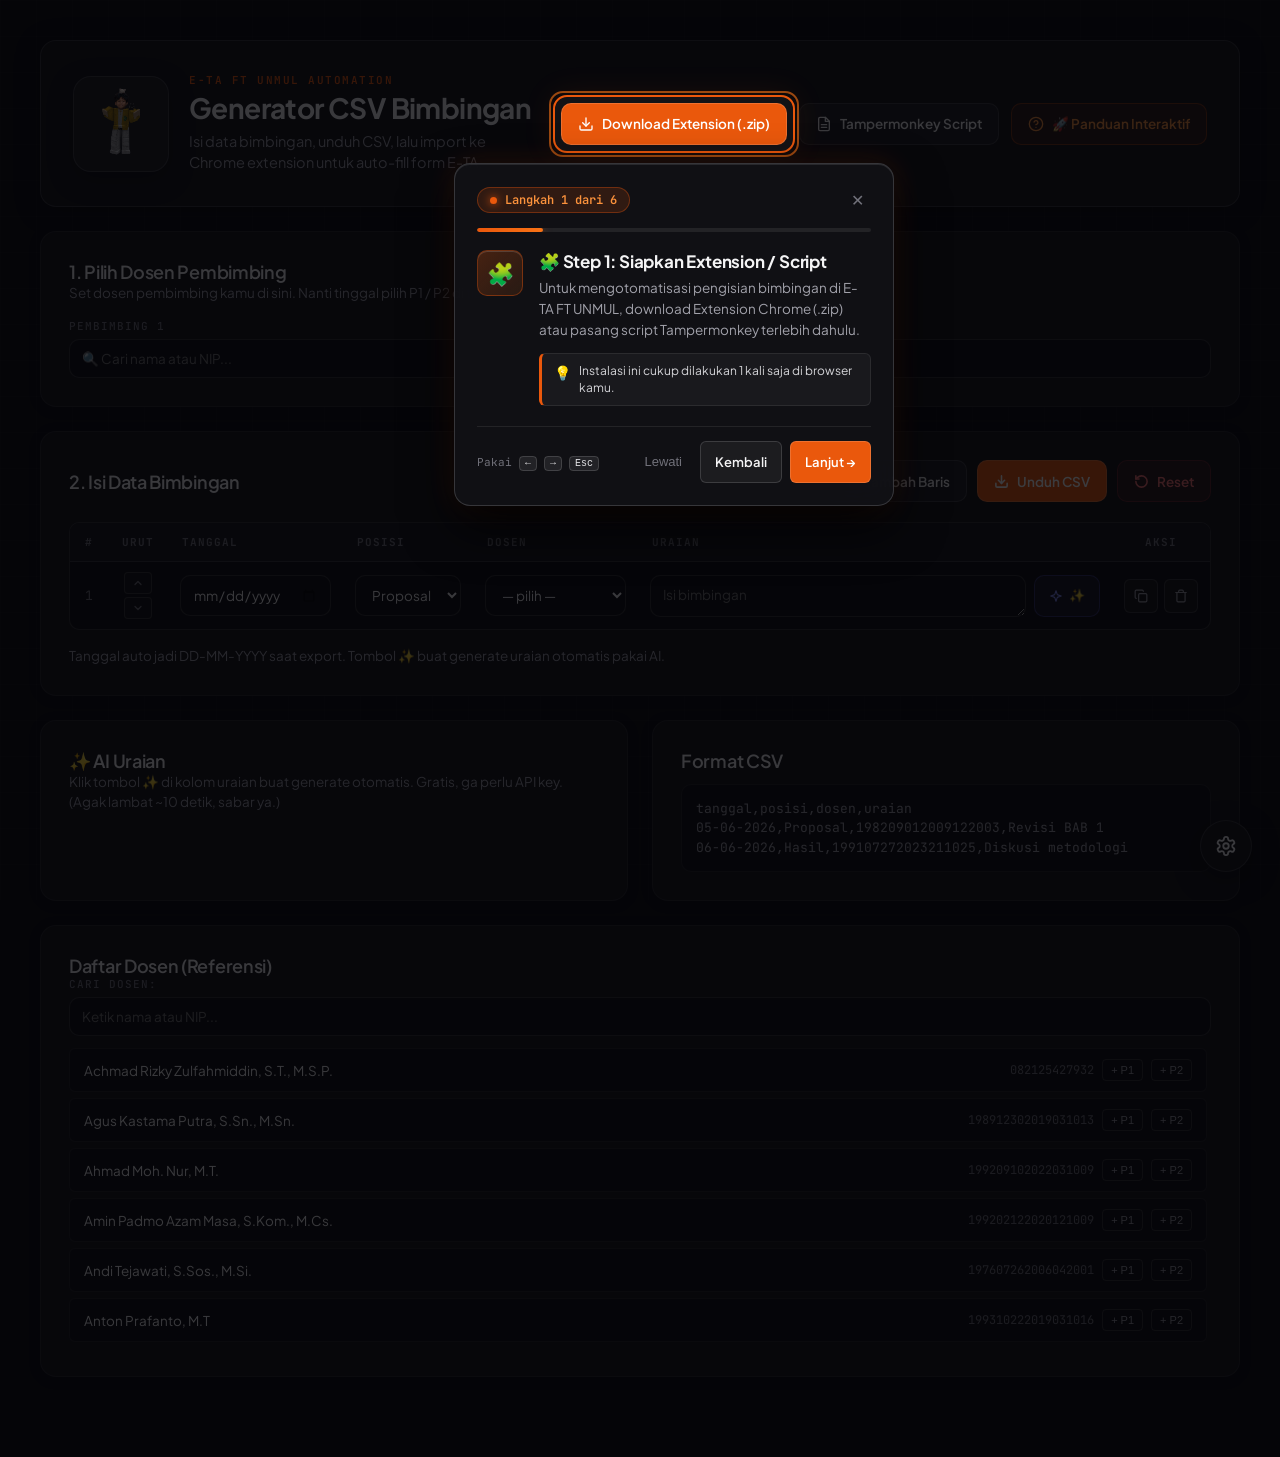
==== commit ed42a313: "feat: create CSV generator tool with interactive form, AI description helper, and custom theme setti" ====
--- a/csv-generator/index.html
+++ b/csv-generator/index.html
@@ -138,48 +138,83 @@
       </section>
     </main>
 
-    <!-- Floating Round Gear Button for Sound Settings -->
-    <button id="floatingSoundBtn" type="button" class="fab-sound-btn" title="Pengaturan Custom Sound (MyInstants)">
+    <!-- Floating Round Gear Button for App Settings -->
+    <button id="floatingSoundBtn" type="button" class="fab-sound-btn" title="Pengaturan Aplikasi & Sound">
       <svg width="22" height="22" viewBox="0 0 24 24" fill="none" stroke="currentColor" stroke-width="2" stroke-linecap="round" stroke-linejoin="round">
         <path d="M12.22 2h-.44a2 2 0 0 0-2 2v.18a2 2 0 0 1-1 1.73l-.43.25a2 2 0 0 1-2 0l-.15-.08a2 2 0 0 0-2.73.73l-.22.38a2 2 0 0 0 .73 2.73l.15.1a2 2 0 0 1 1 1.72v.51a2 2 0 0 1-1 1.74l-.15.09a2 2 0 0 0-.73 2.73l.22.38a2 2 0 0 0 2.73.73l.15-.08a2 2 0 0 1 2 0l.43.25a2 2 0 0 1 1 1.73V20a2 2 0 0 0 2 2h.44a2 2 0 0 0 2-2v-.18a2 2 0 0 1 1-1.73l.43-.25a2 2 0 0 1 2 0l.15.08a2 2 0 0 0 2.73-.73l.22-.38a2 2 0 0 0-.73-2.73l-.15-.1a2 2 0 0 1-1-1.72v-.51a2 2 0 0 1 1-1.74l.15-.09a2 2 0 0 0 .73-2.73l-.22-.38a2 2 0 0 0-2.73-.73l-.15.08a2 2 0 0 1-2 0l-.43-.25a2 2 0 0 1-1-1.73V4a2 2 0 0 0-2-2z"/>
         <circle cx="12" cy="12" r="3"/>
       </svg>
     </button>
 
-    <!-- Modal Popup Custom Sound Effects -->
+    <!-- Modal Popup Settings & Custom Sound -->
     <div id="soundModalOverlay" class="modal-overlay hidden">
       <div class="modal-card">
         <div class="modal-header">
-          <h2 class="modal-title">🔊 Custom Sound Effects</h2>
+          <h2 class="modal-title">⚙️ Pengaturan & Sound</h2>
           <button id="closeSoundModal" type="button" class="modal-close" title="Tutup Modal">✕</button>
         </div>
         <div class="modal-body">
-          <p class="hint" style="margin:0 0 18px">Pilih preset atau tempelkan link MP3 langsung dari <a href="https://www.myinstants.com" target="_blank" rel="noopener" style="color:var(--primary); font-weight:600; text-decoration:underline;">MyInstants.com</a>!</p>
-
-          <div style="margin-bottom:14px;">
-            <label class="label" for="soundPresetSelect">Preset Sound</label>
-            <select id="soundPresetSelect" class="field">
-              <option value="default">Default Synth (Satisfying Soft)</option>
-              <option value="pop">Pop / Bubble Sound (MyInstants)</option>
-              <option value="minecraft">Minecraft Sound Effects</option>
-              <option value="custom">Custom MP3 Link (Bebas Input)</option>
-            </select>
-          </div>
-          <div style="margin-bottom:14px;">
-            <label class="label" for="soundAddUrl">Sound Tambah Baris (URL MP3)</label>
-            <input type="text" id="soundAddUrl" class="field" placeholder="https://www.myinstants.com/media/sounds/..." />
-          </div>
-          <div style="margin-bottom:14px;">
-            <label class="label" for="soundDupUrl">Sound Duplikat Baris (URL MP3)</label>
-            <input type="text" id="soundDupUrl" class="field" placeholder="https://www.myinstants.com/media/sounds/..." />
-          </div>
-          <div style="margin-bottom:14px;">
-            <label class="label" for="soundDelUrl">Sound Hapus Baris (URL MP3)</label>
-            <input type="text" id="soundDelUrl" class="field" placeholder="https://www.myinstants.com/media/sounds/..." />
+          <!-- Section 1: Mode Tampilan (Theme) -->
+          <div class="setting-section">
+            <h3 class="setting-subtitle">🎨 Mode Tampilan (Theme)</h3>
+            <p class="hint" style="margin:0 0 12px">Pilih tema tampilan favorit kamu.</p>
+            <div class="theme-option-group">
+              <label class="theme-option">
+                <input type="radio" name="themeMode" value="dark" checked />
+                <span class="theme-option-card">
+                  <span class="theme-option-icon">🌙</span>
+                  <span class="theme-option-label">Dark Mode (Default)</span>
+                </span>
+              </label>
+              <label class="theme-option">
+                <input type="radio" name="themeMode" value="light" />
+                <span class="theme-option-card">
+                  <span class="theme-option-icon">☀️</span>
+                  <span class="theme-option-label">Light Mode</span>
+                </span>
+              </label>
+              <label class="theme-option">
+                <input type="radio" name="themeMode" value="system" />
+                <span class="theme-option-card">
+                  <span class="theme-option-icon">💻</span>
+                  <span class="theme-option-label">Ikuti Sistem</span>
+                </span>
+              </label>
+            </div>
+          </div>
+
+          <hr class="setting-divider" />
+
+          <!-- Section 2: Custom Sound Effects -->
+          <div class="setting-section">
+            <h3 class="setting-subtitle">🔊 Custom Sound Effects</h3>
+            <p class="hint" style="margin:0 0 14px">Pilih preset atau tempelkan link MP3 langsung dari <a href="https://www.myinstants.com" target="_blank" rel="noopener" style="color:var(--primary); font-weight:600; text-decoration:underline;">MyInstants.com</a>!</p>
+
+            <div style="margin-bottom:14px;">
+              <label class="label" for="soundPresetSelect">Preset Sound</label>
+              <select id="soundPresetSelect" class="field">
+                <option value="default">Default Synth (Satisfying Soft)</option>
+                <option value="pop">Pop / Bubble Sound (MyInstants)</option>
+                <option value="minecraft">Minecraft Sound Effects</option>
+                <option value="custom">Custom MP3 Link (Bebas Input)</option>
+              </select>
+            </div>
+            <div style="margin-bottom:14px;">
+              <label class="label" for="soundAddUrl">Sound Tambah Baris (URL MP3)</label>
+              <input type="text" id="soundAddUrl" class="field" placeholder="https://www.myinstants.com/media/sounds/..." />
+            </div>
+            <div style="margin-bottom:14px;">
+              <label class="label" for="soundDupUrl">Sound Duplikat Baris (URL MP3)</label>
+              <input type="text" id="soundDupUrl" class="field" placeholder="https://www.myinstants.com/media/sounds/..." />
+            </div>
+            <div style="margin-bottom:14px;">
+              <label class="label" for="soundDelUrl">Sound Hapus Baris (URL MP3)</label>
+              <input type="text" id="soundDelUrl" class="field" placeholder="https://www.myinstants.com/media/sounds/..." />
+            </div>
           </div>
         </div>
         <div class="modal-footer">
-          <button id="saveSoundBtn" type="button" class="btn btn-primary">Simpan Custom Sound</button>
+          <button id="saveSoundBtn" type="button" class="btn btn-primary">Simpan Pengaturan</button>
           <button id="testSoundBtn" type="button" class="btn btn-secondary">🔊 Tes Suara</button>
           <button id="resetSoundBtn" type="button" class="btn btn-danger">Reset Default</button>
         </div>
--- a/csv-generator/styles.css
+++ b/csv-generator/styles.css
@@ -1,4 +1,4 @@
-:root {
+:root, html[data-theme="dark"] {
   /* Modern Minimalist Dark Palette (Vercel / Linear inspired) */
   --canvas: #09090b;
   --surface-card: #121215;
@@ -22,6 +22,57 @@
   --radius-lg: 16px;
   --font-sans: "Plus Jakarta Sans", system-ui, -apple-system, BlinkMacSystemFont, "Segoe UI", Roboto, sans-serif;
   --font-code: "JetBrains Mono", monospace;
+}
+
+html[data-theme="light"] {
+  --canvas: #f4f4f6;
+  --surface-card: #ffffff;
+  --surface-card-hover: #f8f8fa;
+  --field-bg: #eef0f3;
+
+  --primary: #ea580c;
+  --primary-hover: #c2410c;
+
+  --ink: #18181b;
+  --body: #52525b;
+  --muted: #71717a;
+  --hairline: rgba(0, 0, 0, 0.08);
+  --hairline-strong: rgba(0, 0, 0, 0.16);
+}
+
+/* Light Theme Adjustments */
+html[data-theme="light"] .grid-bg {
+  background-image: 
+    linear-gradient(to right, rgba(0, 0, 0, 0.04) 1px, transparent 1px),
+    linear-gradient(to bottom, rgba(0, 0, 0, 0.04) 1px, transparent 1px);
+}
+
+html[data-theme="light"] .app-loader {
+  background: #f4f4f6;
+}
+
+html[data-theme="light"] .loader-text {
+  color: #52525b;
+}
+
+html[data-theme="light"] .tour-card,
+html[data-theme="light"] .modal-card {
+  background: rgba(255, 255, 255, 0.95);
+  box-shadow: 0 20px 50px rgba(0, 0, 0, 0.15), 0 0 30px rgba(234, 88, 12, 0.1);
+}
+
+html[data-theme="light"] .tour-spotlight {
+  box-shadow: 0 0 0 9999px rgba(0, 0, 0, 0.55), 0 0 30px rgba(234, 88, 12, 0.35);
+}
+
+html[data-theme="light"] .code-block {
+  background: #e4e4e7;
+  color: #18181b;
+  border-color: rgba(0, 0, 0, 0.12);
+}
+
+html[data-theme="light"] .toast-card {
+  background: rgba(255, 255, 255, 0.96);
 }
 
 * {
@@ -1241,3 +1292,76 @@
   transition: box-shadow 0.3s ease;
 }
 
+/* ── Settings Subtitle & Theme Radio Group ────────────────────────────────── */
+.setting-subtitle {
+  font-size: 14.5px;
+  font-weight: 700;
+  color: var(--ink);
+  margin: 0 0 4px;
+}
+
+.setting-divider {
+  border: none;
+  border-top: 1px solid var(--hairline);
+  margin: 18px 0;
+}
+
+.theme-option-group {
+  display: grid;
+  grid-template-columns: repeat(3, 1fr);
+  gap: 10px;
+}
+
+.theme-option {
+  cursor: pointer;
+  margin: 0;
+  user-select: none;
+}
+
+.theme-option input[type="radio"] {
+  position: absolute;
+  opacity: 0;
+  width: 0;
+  height: 0;
+}
+
+.theme-option-card {
+  display: flex;
+  flex-direction: column;
+  align-items: center;
+  justify-content: center;
+  gap: 6px;
+  padding: 12px 6px;
+  background: var(--field-bg);
+  border: 1px solid var(--hairline-strong);
+  border-radius: var(--radius-md);
+  text-align: center;
+  transition: all 0.2s cubic-bezier(0.16, 1, 0.3, 1);
+}
+
+.theme-option-icon {
+  font-size: 20px;
+}
+
+.theme-option-label {
+  font-size: 11.5px;
+  font-weight: 600;
+  color: var(--body);
+}
+
+.theme-option input[type="radio"]:checked + .theme-option-card {
+  background: rgba(234, 88, 12, 0.14);
+  border-color: var(--primary);
+  box-shadow: 0 0 12px rgba(234, 88, 12, 0.2);
+}
+
+.theme-option input[type="radio"]:checked + .theme-option-card .theme-option-label {
+  color: var(--ink);
+}
+
+.theme-option:hover .theme-option-card {
+  border-color: rgba(234, 88, 12, 0.5);
+  transform: translateY(-1px);
+}
+
+
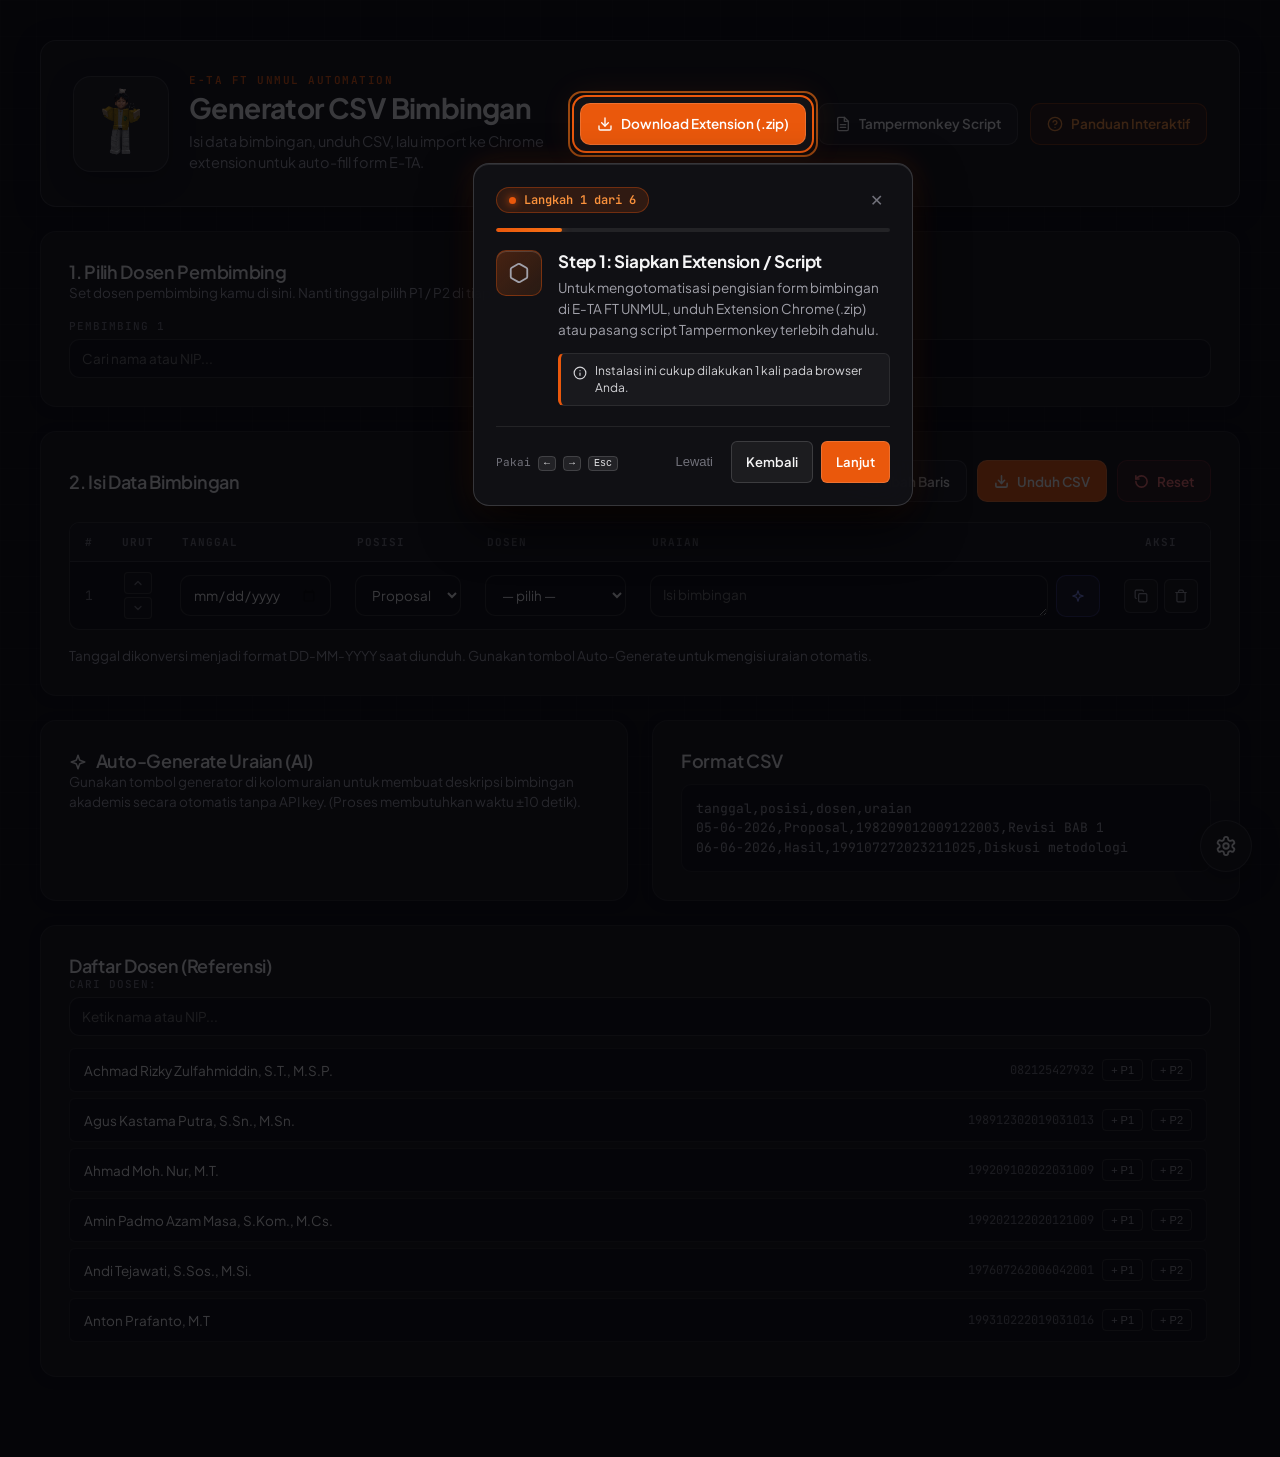
==== commit e68286d2: "feat: implement splash loader, toast notifications, and customizable audio feedback engine" ====
--- a/csv-generator/index.html
+++ b/csv-generator/index.html
@@ -43,7 +43,7 @@
           </a>
           <button id="startTourBtn" type="button" class="btn btn-tour">
             <svg class="btn-icon" width="16" height="16" viewBox="0 0 24 24" fill="none" stroke="currentColor" stroke-width="2" stroke-linecap="round" stroke-linejoin="round"><circle cx="12" cy="12" r="10"/><path d="M9.09 9a3 3 0 0 1 5.83 1c0 2-3 3-3 3"/><line x1="12" y1="17" x2="12.01" y2="17"/></svg>
-            <span class="btn-text">🚀 Panduan Interaktif</span>
+            <span class="btn-text">Panduan Interaktif</span>
           </button>
         </div>
       </header>
@@ -56,7 +56,7 @@
           <div class="pembimbing-field">
             <label class="label" for="pembimbing1Input">Pembimbing 1</label>
             <div class="combobox-wrapper" id="pembimbing1Wrap">
-              <input type="text" id="pembimbing1Input" class="field combobox-input" placeholder="🔍 Cari nama atau NIP..." autocomplete="off" />
+              <input type="text" id="pembimbing1Input" class="field combobox-input" placeholder="Cari nama atau NIP..." autocomplete="off" />
               <button type="button" class="combobox-clear" id="pembimbing1Clear" title="Hapus pilihan" style="display:none;">✕</button>
               <div class="combobox-dropdown hidden" id="pembimbing1Dropdown"></div>
             </div>
@@ -65,7 +65,7 @@
           <div class="pembimbing-field">
             <label class="label" for="pembimbing2Input">Pembimbing 2</label>
             <div class="combobox-wrapper" id="pembimbing2Wrap">
-              <input type="text" id="pembimbing2Input" class="field combobox-input" placeholder="🔍 Cari nama atau NIP..." autocomplete="off" />
+              <input type="text" id="pembimbing2Input" class="field combobox-input" placeholder="Cari nama atau NIP..." autocomplete="off" />
               <button type="button" class="combobox-clear" id="pembimbing2Clear" title="Hapus pilihan" style="display:none;">✕</button>
               <div class="combobox-dropdown hidden" id="pembimbing2Dropdown"></div>
             </div>
@@ -111,14 +111,17 @@
           </table>
         </div>
 
-        <p class="hint">Tanggal auto jadi DD-MM-YYYY saat export. Tombol ✨ buat generate uraian otomatis pakai AI.</p>
+        <p class="hint">Tanggal dikonversi menjadi format DD-MM-YYYY saat diunduh. Gunakan tombol Auto-Generate untuk mengisi uraian otomatis.</p>
       </section>
 
       <!-- Bottom Row: AI Info & Format CSV side by side -->
       <div class="bottom-grid">
         <section class="panel" id="aiPanel">
-          <h2 class="section-title">✨ AI Uraian</h2>
-          <p class="hint" style="margin:0">Klik tombol ✨ di kolom uraian buat generate otomatis. Gratis, ga perlu API key. (Agak lambat ~10 detik, sabar ya.)</p>
+          <h2 class="section-title">
+            <svg class="section-icon" width="18" height="18" viewBox="0 0 24 24" fill="none" stroke="currentColor" stroke-width="2" stroke-linecap="round" stroke-linejoin="round" style="vertical-align: -3px; margin-right: 6px;"><path d="M12 3l1.9 5.7a2 2 0 001.4 1.4L21 12l-5.7 1.9a2 2 0 00-1.4 1.4L12 21l-1.9-5.7a2 2 0 00-1.4-1.4L3 12l5.7-1.9a2 2 0 001.4-1.4L12 3z"/></svg>
+            Auto-Generate Uraian (AI)
+          </h2>
+          <p class="hint" style="margin:0">Gunakan tombol generator di kolom uraian untuk membuat deskripsi bimbingan akademis secara otomatis tanpa API key. (Proses membutuhkan waktu ±10 detik).</p>
         </section>
 
         <section class="panel">
@@ -150,33 +153,42 @@
     <div id="soundModalOverlay" class="modal-overlay hidden">
       <div class="modal-card">
         <div class="modal-header">
-          <h2 class="modal-title">⚙️ Pengaturan & Sound</h2>
+          <h2 class="modal-title">
+            <svg width="18" height="18" viewBox="0 0 24 24" fill="none" stroke="currentColor" stroke-width="2" stroke-linecap="round" stroke-linejoin="round" style="vertical-align: -3px; margin-right: 6px;"><circle cx="12" cy="12" r="3"/><path d="M19.4 15a1.65 1.65 0 0 0 .33 1.82l.06.06a2 2 0 0 1 0 2.83 2 2 0 0 1-2.83 0l-.06-.06a1.65 1.65 0 0 0-1.82-.33 1.65 1.65 0 0 0-1 1.51V21a2 2 0 0 1-2 2 2 2 0 0 1-2-2v-.09A1.65 1.65 0 0 0 9 19.4a1.65 1.65 0 0 0-1.82.33l-.06.06a2 2 0 0 1-2.83 0 2 2 0 0 1 0-2.83l.06-.06a1.65 1.65 0 0 0 .33-1.82 1.65 1.65 0 0 0-1.51-1H3a2 2 0 0 1-2-2 2 2 0 0 1 2-2h.09A1.65 1.65 0 0 0 4.6 9a1.65 1.65 0 0 0-.33-1.82l-.06-.06a2 2 0 0 1 0-2.83 2 2 0 0 1 2.83 0l.06.06a1.65 1.65 0 0 0 1.82.33H9a1.65 1.65 0 0 0 1-1.51V3a2 2 0 0 1 2-2 2 2 0 0 1 2 2v.09a1.65 1.65 0 0 0 1 1.51 1.65 1.65 0 0 0 1.82-.33l.06-.06a2 2 0 0 1 2.83 0 2 2 0 0 1 0 2.83l-.06.06a1.65 1.65 0 0 0-.33 1.82V9a1.65 1.65 0 0 0 1.51 1H21a2 2 0 0 1 2 2 2 2 0 0 1-2 2h-.09a1.65 1.65 0 0 0-1.51 1z"/></svg>
+            Pengaturan & Sound
+          </h2>
           <button id="closeSoundModal" type="button" class="modal-close" title="Tutup Modal">✕</button>
         </div>
         <div class="modal-body">
           <!-- Section 1: Mode Tampilan (Theme) -->
           <div class="setting-section">
-            <h3 class="setting-subtitle">🎨 Mode Tampilan (Theme)</h3>
-            <p class="hint" style="margin:0 0 12px">Pilih tema tampilan favorit kamu.</p>
+            <h3 class="setting-subtitle">Mode Tampilan (Tema)</h3>
+            <p class="hint" style="margin:0 0 12px">Pilih tema tampilan yang diinginkan.</p>
             <div class="theme-option-group">
               <label class="theme-option">
                 <input type="radio" name="themeMode" value="dark" checked />
                 <span class="theme-option-card">
-                  <span class="theme-option-icon">🌙</span>
+                  <span class="theme-option-icon">
+                    <svg width="20" height="20" viewBox="0 0 24 24" fill="none" stroke="currentColor" stroke-width="2" stroke-linecap="round" stroke-linejoin="round"><path d="M21 12.79A9 9 0 1 1 11.21 3 7 7 0 0 0 21 12.79z"/></svg>
+                  </span>
                   <span class="theme-option-label">Dark Mode (Default)</span>
                 </span>
               </label>
               <label class="theme-option">
                 <input type="radio" name="themeMode" value="light" />
                 <span class="theme-option-card">
-                  <span class="theme-option-icon">☀️</span>
+                  <span class="theme-option-icon">
+                    <svg width="20" height="20" viewBox="0 0 24 24" fill="none" stroke="currentColor" stroke-width="2" stroke-linecap="round" stroke-linejoin="round"><circle cx="12" cy="12" r="5"/><line x1="12" y1="1" x2="12" y2="3"/><line x1="12" y1="21" x2="12" y2="23"/><line x1="4.22" y1="4.22" x2="5.64" y2="5.64"/><line x1="18.36" y1="18.36" x2="19.78" y2="19.78"/><line x1="1" y1="12" x2="3" y2="12"/><line x1="21" y1="12" x2="23" y2="12"/><line x1="4.22" y1="19.78" x2="5.64" y2="18.36"/><line x1="18.36" y1="5.64" x2="19.78" y2="4.22"/></svg>
+                  </span>
                   <span class="theme-option-label">Light Mode</span>
                 </span>
               </label>
               <label class="theme-option">
                 <input type="radio" name="themeMode" value="system" />
                 <span class="theme-option-card">
-                  <span class="theme-option-icon">💻</span>
+                  <span class="theme-option-icon">
+                    <svg width="20" height="20" viewBox="0 0 24 24" fill="none" stroke="currentColor" stroke-width="2" stroke-linecap="round" stroke-linejoin="round"><rect x="2" y="3" width="20" height="14" rx="2" ry="2"/><line x1="8" y1="21" x2="16" y2="21"/><line x1="12" y1="17" x2="12" y2="21"/></svg>
+                  </span>
                   <span class="theme-option-label">Ikuti Sistem</span>
                 </span>
               </label>
@@ -187,16 +199,16 @@
 
           <!-- Section 2: Custom Sound Effects -->
           <div class="setting-section">
-            <h3 class="setting-subtitle">🔊 Custom Sound Effects</h3>
-            <p class="hint" style="margin:0 0 14px">Pilih preset atau tempelkan link MP3 langsung dari <a href="https://www.myinstants.com" target="_blank" rel="noopener" style="color:var(--primary); font-weight:600; text-decoration:underline;">MyInstants.com</a>!</p>
+            <h3 class="setting-subtitle">Efek Suara (Custom Sound)</h3>
+            <p class="hint" style="margin:0 0 14px">Pilih preset atau tautkan audio MP3 langsung dari <a href="https://www.myinstants.com" target="_blank" rel="noopener" style="color:var(--primary); font-weight:600; text-decoration:underline;">MyInstants.com</a>.</p>
 
             <div style="margin-bottom:14px;">
               <label class="label" for="soundPresetSelect">Preset Sound</label>
               <select id="soundPresetSelect" class="field">
-                <option value="default">Default Synth (Satisfying Soft)</option>
-                <option value="pop">Pop / Bubble Sound (MyInstants)</option>
+                <option value="default">Default Synth (Soft Accent)</option>
+                <option value="pop">Pop / Bubble Sound</option>
                 <option value="minecraft">Minecraft Sound Effects</option>
-                <option value="custom">Custom MP3 Link (Bebas Input)</option>
+                <option value="custom">Custom MP3 Link</option>
               </select>
             </div>
             <div style="margin-bottom:14px;">
@@ -215,7 +227,10 @@
         </div>
         <div class="modal-footer">
           <button id="saveSoundBtn" type="button" class="btn btn-primary">Simpan Pengaturan</button>
-          <button id="testSoundBtn" type="button" class="btn btn-secondary">🔊 Tes Suara</button>
+          <button id="testSoundBtn" type="button" class="btn btn-secondary">
+            <svg class="btn-icon" width="14" height="14" viewBox="0 0 24 24" fill="none" stroke="currentColor" stroke-width="2" stroke-linecap="round" stroke-linejoin="round" style="margin-right:4px;"><polygon points="11 5 6 9 2 9 2 15 6 15 11 19 11 5"/><path d="M19.07 4.93a10 10 0 0 1 0 14.14"/></svg>
+            Tes Suara
+          </button>
           <button id="resetSoundBtn" type="button" class="btn btn-danger">Reset Default</button>
         </div>
       </div>
@@ -243,13 +258,13 @@
         </div>
 
         <div class="tour-body">
-          <div id="tourIconWrap" class="tour-icon-wrap">🚀</div>
+          <div id="tourIconWrap" class="tour-icon-wrap"></div>
           <div class="tour-content-wrap">
             <h3 id="tourTitle" class="tour-title">Judul Langkah</h3>
             <p id="tourDescription" class="tour-desc">Penjelasan langkah penggunaan...</p>
             <div id="tourTipBox" class="tour-tip-box">
-              <span class="tour-tip-icon">💡</span>
-              <span id="tourTipText" class="tour-tip-text">Tips efisiensi untuk kamu!</span>
+              <span class="tour-tip-icon"><svg width="14" height="14" viewBox="0 0 24 24" fill="none" stroke="currentColor" stroke-width="2" stroke-linecap="round" stroke-linejoin="round" style="vertical-align:-2px;"><circle cx="12" cy="12" r="10"/><line x1="12" y1="16" x2="12" y2="12"/><line x1="12" y1="8" x2="12.01" y2="8"/></svg></span>
+              <span id="tourTipText" class="tour-tip-text">Tips efisiensi untuk Anda</span>
             </div>
           </div>
         </div>
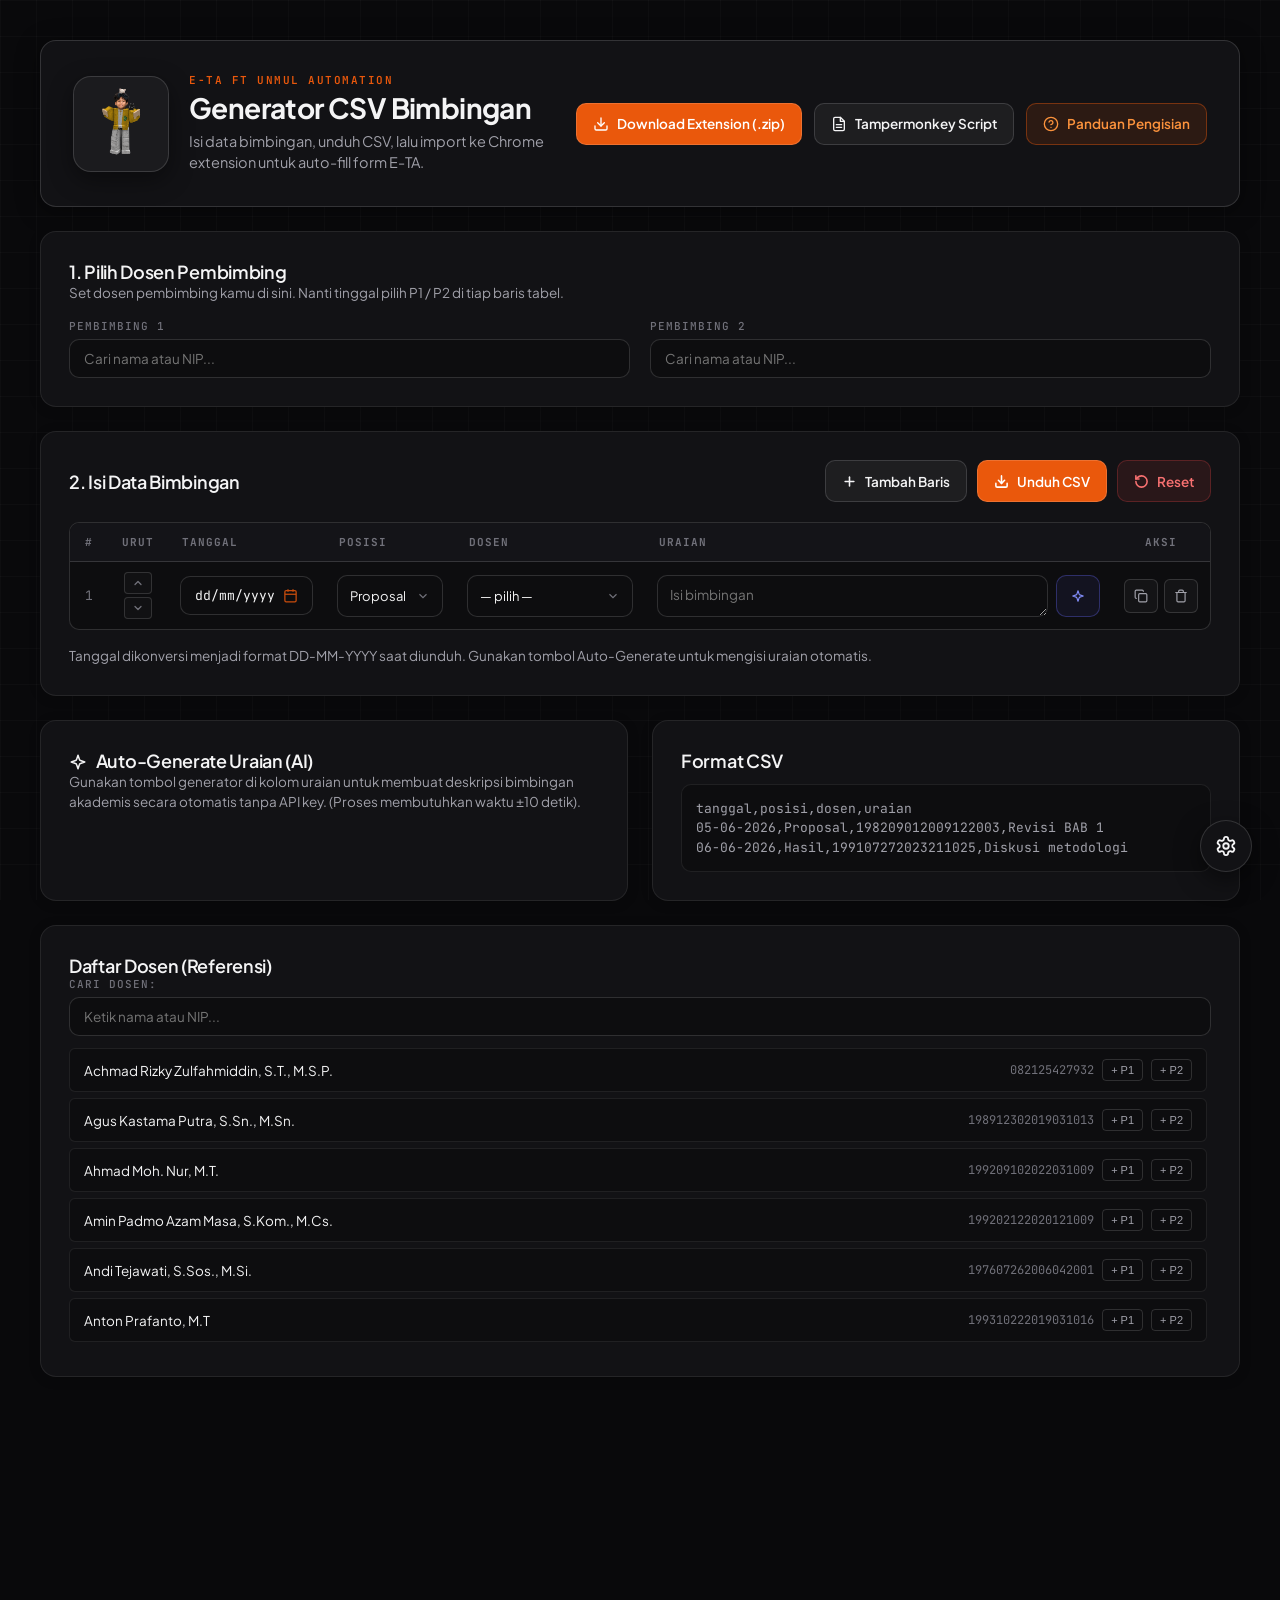
==== commit c385e69b: "feat: implement CSV generator tool for E-TA bimbingan data automation" ====
--- a/csv-generator/index.html
+++ b/csv-generator/index.html
@@ -33,17 +33,17 @@
           </div>
         </div>
         <div class="hero-actions">
-          <button id="downloadExtBtn" type="button" class="btn btn-primary">
+          <button id="downloadExtBtn" type="button" class="btn btn-primary" data-tooltip="Unduh Extension Chrome (.zip)">
             <svg class="btn-icon" width="16" height="16" viewBox="0 0 24 24" fill="none" stroke="currentColor" stroke-width="2" stroke-linecap="round" stroke-linejoin="round"><path d="M21 15v4a2 2 0 0 1-2 2H5a2 2 0 0 1-2-2v-4"/><polyline points="7 10 12 15 17 10"/><line x1="12" x2="12" y1="15" y2="3"/></svg>
             <span class="btn-text">Download Extension (.zip)</span>
           </button>
-          <a href="https://raw.githubusercontent.com/miezlearning/e-ta-tools/main/skrip.js" target="_blank" class="btn btn-secondary">
+          <a href="https://raw.githubusercontent.com/miezlearning/e-ta-tools/main/skrip.js" target="_blank" class="btn btn-secondary" data-tooltip="Pasang Tampermonkey Script">
             <svg class="btn-icon" width="16" height="16" viewBox="0 0 24 24" fill="none" stroke="currentColor" stroke-width="2" stroke-linecap="round" stroke-linejoin="round"><path d="M14 2H6a2 2 0 0 0-2 2v16a2 2 0 0 0 2 2h12a2 2 0 0 0 2-2V8z"/><polyline points="14 2 14 8 20 8"/><line x1="16" x2="8" y1="13" y2="13"/><line x1="16" x2="8" y1="17" y2="17"/></svg>
             Tampermonkey Script
           </a>
-          <button id="startTourBtn" type="button" class="btn btn-tour">
+          <button id="startTourBtn" type="button" class="btn btn-tour" data-tooltip="Mulai Panduan Pengisian">
             <svg class="btn-icon" width="16" height="16" viewBox="0 0 24 24" fill="none" stroke="currentColor" stroke-width="2" stroke-linecap="round" stroke-linejoin="round"><circle cx="12" cy="12" r="10"/><path d="M9.09 9a3 3 0 0 1 5.83 1c0 2-3 3-3 3"/><line x1="12" y1="17" x2="12.01" y2="17"/></svg>
-            <span class="btn-text">Panduan Interaktif</span>
+            <span class="btn-text">Panduan Pengisian</span>
           </button>
         </div>
       </header>
@@ -57,7 +57,7 @@
             <label class="label" for="pembimbing1Input">Pembimbing 1</label>
             <div class="combobox-wrapper" id="pembimbing1Wrap">
               <input type="text" id="pembimbing1Input" class="field combobox-input" placeholder="Cari nama atau NIP..." autocomplete="off" />
-              <button type="button" class="combobox-clear" id="pembimbing1Clear" title="Hapus pilihan" style="display:none;">✕</button>
+              <button type="button" class="combobox-clear" id="pembimbing1Clear" title="Hapus pilihan" data-tooltip="Hapus pilihan" style="display:none;">✕</button>
               <div class="combobox-dropdown hidden" id="pembimbing1Dropdown"></div>
             </div>
             <input type="hidden" id="pembimbing1" value="" />
@@ -66,7 +66,7 @@
             <label class="label" for="pembimbing2Input">Pembimbing 2</label>
             <div class="combobox-wrapper" id="pembimbing2Wrap">
               <input type="text" id="pembimbing2Input" class="field combobox-input" placeholder="Cari nama atau NIP..." autocomplete="off" />
-              <button type="button" class="combobox-clear" id="pembimbing2Clear" title="Hapus pilihan" style="display:none;">✕</button>
+              <button type="button" class="combobox-clear" id="pembimbing2Clear" title="Hapus pilihan" data-tooltip="Hapus pilihan" style="display:none;">✕</button>
               <div class="combobox-dropdown hidden" id="pembimbing2Dropdown"></div>
             </div>
             <input type="hidden" id="pembimbing2" value="" />
@@ -79,15 +79,15 @@
         <div class="section-header">
           <h2 class="section-title">2. Isi Data Bimbingan</h2>
           <div class="toolbar">
-            <button id="addRow" class="btn btn-secondary">
+            <button id="addRow" class="btn btn-secondary" data-tooltip="Tambah Baris Bimbingan Baru">
               <svg class="btn-icon" width="15" height="15" viewBox="0 0 24 24" fill="none" stroke="currentColor" stroke-width="2.5" stroke-linecap="round" stroke-linejoin="round"><line x1="12" y1="5" x2="12" y2="19"/><line x1="5" y1="12" x2="19" y2="12"/></svg>
               Tambah Baris
             </button>
-            <button id="downloadCsv" class="btn btn-primary">
+            <button id="downloadCsv" class="btn btn-primary" data-tooltip="Ekspor Data ke File CSV">
               <svg class="btn-icon" width="15" height="15" viewBox="0 0 24 24" fill="none" stroke="currentColor" stroke-width="2.5" stroke-linecap="round" stroke-linejoin="round"><path d="M21 15v4a2 2 0 0 1-2 2H5a2 2 0 0 1-2-2v-4"/><polyline points="7 10 12 15 17 10"/><line x1="12" x2="12" y1="15" y2="3"/></svg>
               <span class="btn-text">Unduh CSV</span>
             </button>
-            <button id="clearAll" class="btn btn-danger">
+            <button id="clearAll" class="btn btn-danger" data-tooltip="Reset Semua Baris Tabel">
               <svg class="btn-icon" width="15" height="15" viewBox="0 0 24 24" fill="none" stroke="currentColor" stroke-width="2.5" stroke-linecap="round" stroke-linejoin="round"><path d="M3 12a9 9 0 1 0 9-9 9.75 9.75 0 0 0-6.74 2.74L3 8"/><path d="M3 3v5h5"/></svg>
               Reset
             </button>
--- a/csv-generator/styles.css
+++ b/csv-generator/styles.css
@@ -389,24 +389,319 @@
   box-shadow: 0 4px 12px rgba(239, 68, 68, 0.3);
 }
 
-/* ── Inputs & Fields ─────────────────────────────────────────────────────── */
+/* ── Inputs & Fields Custom Modern System ─────────────────────────────────── */
 .field {
   width: 100%;
   border: 1px solid var(--hairline-strong);
   border-radius: var(--radius-md);
-  padding: 10px 12px;
+  padding: 10px 14px;
   font-size: 13.5px;
   font-family: var(--font-sans);
   color: var(--ink);
   background: var(--field-bg);
-  transition: border-color 0.15s, box-shadow 0.15s;
+  transition: all 0.2s cubic-bezier(0.16, 1, 0.3, 1);
   box-sizing: border-box;
+}
+
+.field:hover {
+  border-color: rgba(234, 88, 12, 0.35);
 }
 
 .field:focus {
   outline: none;
   border-color: var(--primary);
-  box-shadow: 0 0 0 2px rgba(234, 88, 12, 0.2);
+  box-shadow: 0 0 0 3px rgba(234, 88, 12, 0.2), 0 2px 8px rgba(0, 0, 0, 0.3);
+  background: var(--surface-card-hover);
+}
+
+/* ── Custom Dropdown Select Component ────────────────────────────────────── */
+.custom-select {
+  position: relative;
+  width: 100%;
+}
+
+.custom-select-trigger {
+  width: 100%;
+  height: 42px;
+  border: 1px solid var(--hairline-strong);
+  border-radius: var(--radius-md);
+  padding: 0 12px;
+  font-size: 13px;
+  font-family: var(--font-sans);
+  color: var(--ink);
+  background: var(--field-bg);
+  display: flex;
+  align-items: center;
+  justify-content: space-between;
+  gap: 6px;
+  cursor: pointer;
+  user-select: none;
+  transition: all 0.2s cubic-bezier(0.16, 1, 0.3, 1);
+  box-sizing: border-box;
+  white-space: nowrap;
+  overflow: hidden;
+}
+
+.custom-select-label {
+  white-space: nowrap;
+  overflow: hidden;
+  text-overflow: ellipsis;
+  max-width: calc(100% - 18px);
+  display: block;
+  text-align: left;
+}
+
+.custom-select-trigger:hover {
+  border-color: rgba(234, 88, 12, 0.4);
+}
+
+.custom-select-trigger:focus,
+.custom-select.active .custom-select-trigger {
+  outline: none;
+  border-color: var(--primary);
+  box-shadow: 0 0 0 3px rgba(234, 88, 12, 0.2), 0 2px 8px rgba(0, 0, 0, 0.3);
+  background: var(--surface-card-hover);
+}
+
+.custom-select-arrow {
+  color: var(--muted);
+  transition: transform 0.25s cubic-bezier(0.16, 1, 0.3, 1), color 0.2s ease;
+  flex-shrink: 0;
+  display: flex;
+  align-items: center;
+}
+
+.custom-select.active .custom-select-arrow {
+  transform: rotate(180deg);
+  color: var(--primary);
+}
+
+.custom-select-dropdown {
+  position: absolute;
+  top: calc(100% + 6px);
+  left: 0;
+  right: 0;
+  z-index: 2000;
+  background: rgba(18, 18, 22, 0.96);
+  backdrop-filter: blur(20px) saturate(180%);
+  -webkit-backdrop-filter: blur(20px) saturate(180%);
+  border: 1px solid rgba(255, 255, 255, 0.16);
+  border-radius: var(--radius-md);
+  padding: 6px;
+  box-shadow: 0 16px 40px rgba(0, 0, 0, 0.75), 0 0 20px rgba(234, 88, 12, 0.12);
+  opacity: 0;
+  visibility: hidden;
+  transform: translateY(-6px) scale(0.97);
+  transition: opacity 0.2s cubic-bezier(0.16, 1, 0.3, 1),
+              transform 0.2s cubic-bezier(0.16, 1, 0.3, 1),
+              visibility 0.2s ease;
+  max-height: 240px;
+  overflow-y: auto;
+}
+
+.custom-select-dropdown.active {
+  opacity: 1;
+  visibility: visible;
+  transform: translateY(0) scale(1);
+}
+
+html[data-theme="light"] .custom-select-dropdown {
+  background: rgba(255, 255, 255, 0.98);
+  border-color: rgba(0, 0, 0, 0.14);
+  box-shadow: 0 16px 40px rgba(0, 0, 0, 0.15), 0 0 20px rgba(234, 88, 12, 0.1);
+}
+
+.custom-select-option {
+  display: flex;
+  align-items: center;
+  justify-content: space-between;
+  padding: 9px 12px;
+  border-radius: var(--radius-sm);
+  font-size: 13px;
+  color: var(--body);
+  cursor: pointer;
+  transition: all 0.15s ease;
+}
+
+.custom-select-option:hover {
+  background: rgba(234, 88, 12, 0.14);
+  color: var(--ink);
+}
+
+.custom-select-option.selected {
+  background: rgba(234, 88, 12, 0.2);
+  color: #fb923c;
+  font-weight: 600;
+}
+
+/* ── Custom Modern Datepicker Popover ────────────────────────────────────── */
+.custom-datepicker {
+  position: relative;
+  width: 100%;
+}
+
+.custom-datepicker-trigger {
+  width: 100%;
+  border: 1px solid var(--hairline-strong);
+  border-radius: var(--radius-md);
+  padding: 10px 14px;
+  font-size: 13px;
+  font-family: var(--font-code);
+  color: var(--ink);
+  background: var(--field-bg);
+  display: flex;
+  align-items: center;
+  justify-content: space-between;
+  gap: 8px;
+  cursor: pointer;
+  user-select: none;
+  transition: all 0.2s cubic-bezier(0.16, 1, 0.3, 1);
+  box-sizing: border-box;
+}
+
+.custom-datepicker-trigger:hover {
+  border-color: rgba(234, 88, 12, 0.4);
+}
+
+.custom-datepicker-trigger:focus,
+.custom-datepicker.active .custom-datepicker-trigger {
+  outline: none;
+  border-color: var(--primary);
+  box-shadow: 0 0 0 3px rgba(234, 88, 12, 0.2), 0 2px 8px rgba(0, 0, 0, 0.3);
+  background: var(--surface-card-hover);
+}
+
+.custom-datepicker-icon {
+  color: var(--primary);
+  opacity: 0.85;
+  transition: opacity 0.2s ease, transform 0.2s ease;
+  flex-shrink: 0;
+  display: flex;
+  align-items: center;
+}
+
+.custom-datepicker-trigger:hover .custom-datepicker-icon {
+  opacity: 1;
+  transform: scale(1.1);
+}
+
+.custom-datepicker-popover {
+  position: absolute;
+  top: calc(100% + 6px);
+  left: 0;
+  z-index: 2000;
+  width: 270px;
+  background: rgba(18, 18, 22, 0.96);
+  backdrop-filter: blur(20px) saturate(180%);
+  -webkit-backdrop-filter: blur(20px) saturate(180%);
+  border: 1px solid rgba(255, 255, 255, 0.16);
+  border-radius: var(--radius-lg);
+  padding: 16px;
+  box-shadow: 0 20px 50px rgba(0, 0, 0, 0.8), 0 0 25px rgba(234, 88, 12, 0.15);
+  opacity: 0;
+  visibility: hidden;
+  transform: translateY(-6px) scale(0.96);
+  transition: opacity 0.2s cubic-bezier(0.16, 1, 0.3, 1),
+              transform 0.2s cubic-bezier(0.16, 1, 0.3, 1),
+              visibility 0.2s ease;
+  user-select: none;
+}
+
+.custom-datepicker-popover.active {
+  opacity: 1;
+  visibility: visible;
+  transform: translateY(0) scale(1);
+}
+
+html[data-theme="light"] .custom-datepicker-popover {
+  background: rgba(255, 255, 255, 0.98);
+  border-color: rgba(0, 0, 0, 0.14);
+  box-shadow: 0 20px 50px rgba(0, 0, 0, 0.15), 0 0 25px rgba(234, 88, 12, 0.1);
+}
+
+.dp-header {
+  display: flex;
+  align-items: center;
+  justify-content: space-between;
+  margin-bottom: 12px;
+}
+
+.dp-title {
+  font-family: var(--font-sans);
+  font-size: 13.5px;
+  font-weight: 700;
+  color: var(--ink);
+}
+
+.dp-nav-btn {
+  background: transparent;
+  border: 1px solid var(--hairline-strong);
+  border-radius: var(--radius-sm);
+  color: var(--muted);
+  width: 26px;
+  height: 26px;
+  display: flex;
+  align-items: center;
+  justify-content: center;
+  cursor: pointer;
+  transition: all 0.15s ease;
+}
+
+.dp-nav-btn:hover {
+  background: rgba(255, 255, 255, 0.08);
+  color: var(--ink);
+  border-color: rgba(255, 255, 255, 0.25);
+}
+
+.dp-weekdays {
+  display: grid;
+  grid-template-columns: repeat(7, 1fr);
+  text-align: center;
+  font-family: var(--font-code);
+  font-size: 11px;
+  font-weight: 600;
+  color: var(--muted);
+  margin-bottom: 6px;
+}
+
+.dp-days-grid {
+  display: grid;
+  grid-template-columns: repeat(7, 1fr);
+  gap: 3px;
+}
+
+.dp-day {
+  height: 30px;
+  display: flex;
+  align-items: center;
+  justify-content: center;
+  font-family: var(--font-code);
+  font-size: 12px;
+  color: var(--body);
+  border-radius: var(--radius-sm);
+  cursor: pointer;
+  transition: all 0.15s ease;
+}
+
+.dp-day:hover:not(.empty) {
+  background: rgba(234, 88, 12, 0.18);
+  color: var(--ink);
+}
+
+.dp-day.selected {
+  background: var(--primary);
+  color: #ffffff;
+  font-weight: 700;
+  box-shadow: 0 0 10px rgba(234, 88, 12, 0.5);
+}
+
+.dp-day.today {
+  border: 1px solid var(--primary);
+  color: #fb923c;
+}
+
+.dp-day.empty {
+  cursor: default;
 }
 
 .field-textarea {
@@ -554,7 +849,7 @@
 .th-order { width: 56px; text-align: center; }
 .th-date { width: 145px; }
 .th-posisi { width: 130px; }
-.th-dosen { width: 165px; }
+.th-dosen { width: 190px; }
 .th-uraian { width: auto; }
 .th-aksi { width: 86px; text-align: center; }
 
@@ -642,6 +937,33 @@
   color: #ffffff;
   transform: translateY(-1px);
   box-shadow: 0 4px 12px rgba(99, 102, 241, 0.25);
+}
+
+.btn-ai.generating {
+  background: rgba(99, 102, 241, 0.22);
+  border-color: #818cf8;
+  color: #ffffff;
+  box-shadow: 0 0 16px rgba(129, 140, 248, 0.4);
+  cursor: wait;
+}
+
+.ai-pulse-spinner {
+  animation: spin 0.8s linear infinite;
+  flex-shrink: 0;
+}
+
+/* AI Generating Shimmer Animation on Textarea */
+.field-ai-loading {
+  background: linear-gradient(90deg, var(--field-bg) 0%, rgba(99, 102, 241, 0.18) 50%, var(--field-bg) 100%) !important;
+  background-size: 200% 100% !important;
+  animation: aiShimmer 1.4s infinite linear !important;
+  border-color: rgba(129, 140, 248, 0.6) !important;
+  box-shadow: 0 0 12px rgba(129, 140, 248, 0.25) !important;
+}
+
+@keyframes aiShimmer {
+  0% { background-position: 200% 0; }
+  100% { background-position: -200% 0; }
 }
 
 .btn-ai:active {
@@ -1364,4 +1686,67 @@
   transform: translateY(-1px);
 }
 
-
+/* ── Custom Modern Tooltip System ────────────────────────────────────────── */
+.custom-tooltip-box {
+  position: fixed;
+  z-index: 11000;
+  pointer-events: none;
+  padding: 6px 12px;
+  background: rgba(18, 18, 22, 0.94);
+  backdrop-filter: blur(16px) saturate(180%);
+  -webkit-backdrop-filter: blur(16px) saturate(180%);
+  border: 1px solid rgba(255, 255, 255, 0.16);
+  border-radius: var(--radius-sm);
+  color: var(--ink);
+  font-family: var(--font-sans);
+  font-size: 12px;
+  font-weight: 500;
+  line-height: 1.4;
+  white-space: nowrap;
+  box-shadow: 0 10px 25px rgba(0, 0, 0, 0.6), 0 0 15px rgba(234, 88, 12, 0.15);
+  opacity: 0;
+  transform: scale(0.92) translateY(4px);
+  transition: opacity 0.2s cubic-bezier(0.16, 1, 0.3, 1),
+              transform 0.2s cubic-bezier(0.16, 1, 0.3, 1);
+}
+
+.custom-tooltip-box.visible {
+  opacity: 1;
+  transform: scale(1) translateY(0);
+}
+
+html[data-theme="light"] .custom-tooltip-box {
+  background: rgba(255, 255, 255, 0.96);
+  border-color: rgba(0, 0, 0, 0.15);
+  box-shadow: 0 10px 25px rgba(0, 0, 0, 0.12), 0 0 15px rgba(234, 88, 12, 0.1);
+  color: #18181b;
+}
+
+.custom-tooltip-arrow {
+  position: absolute;
+  width: 6px;
+  height: 6px;
+  background: inherit;
+  border: inherit;
+  transform: rotate(45deg);
+  pointer-events: none;
+}
+
+.custom-tooltip-box[data-pos="top"] .custom-tooltip-arrow {
+  bottom: -4px;
+  left: 50%;
+  margin-left: -3px;
+  border-top: none;
+  border-left: none;
+}
+
+.custom-tooltip-box[data-pos="bottom"] .custom-tooltip-arrow {
+  top: -4px;
+  left: 50%;
+  margin-left: -3px;
+  border-bottom: none;
+  border-right: none;
+}
+
+
+
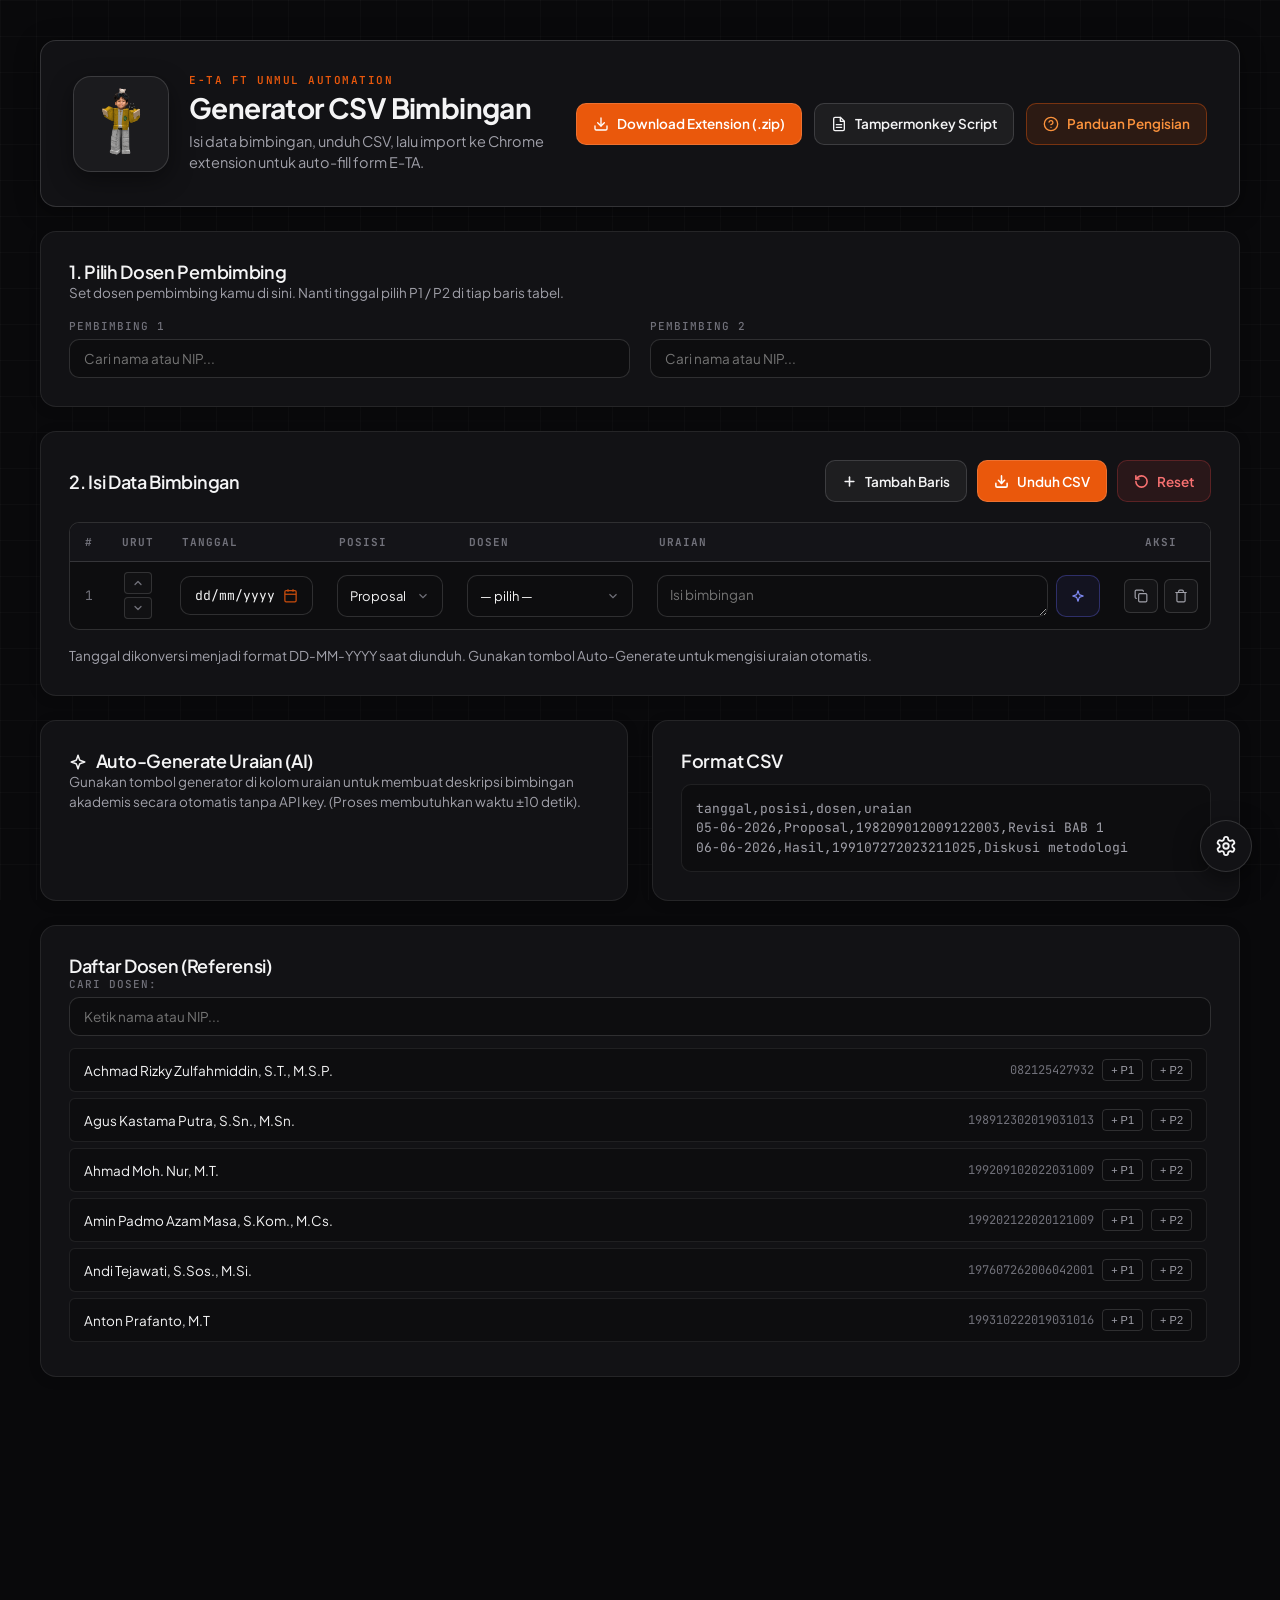
==== commit a1f20b47: "feat: add CSV generator utility with splash loader, toast notifications, and modular sound effects s" ====
--- a/csv-generator/index.html
+++ b/csv-generator/index.html
@@ -236,6 +236,97 @@
       </div>
     </div>
 
+    <!-- Modal Popup Extension Download & Installation Guide -->
+    <div id="extModalOverlay" class="modal-overlay hidden">
+      <div class="modal-card" style="max-width: 600px;">
+        <div class="modal-header">
+          <h2 class="modal-title">
+            <svg width="18" height="18" viewBox="0 0 24 24" fill="none" stroke="currentColor" stroke-width="2" stroke-linecap="round" stroke-linejoin="round" style="vertical-align: -3px; margin-right: 6px;"><path d="M21 16V8a2 2 0 0 0-1-1.73l-7-4a2 2 0 0 0-2 0l-7 4A2 2 0 0 0 3 8v8a2 2 0 0 0 1 1.73l7 4a2 2 0 0 0 2 0l7-4A2 2 0 0 0 21 16z"/></svg>
+            Pemasangan & Unduh Extension
+          </h2>
+          <button id="closeExtModal" type="button" class="modal-close" title="Tutup Modal">✕</button>
+        </div>
+        <div class="modal-body">
+          <p class="hint" style="margin: 0 0 18px;">
+            Pilih opsi di bawah ini untuk mengunduh paket extension Chrome atau melihat langkah-langkah pemasangannya secara mudah.
+          </p>
+
+          <!-- 2 Main Actions: Download ZIP vs View Guide -->
+          <div class="ext-modal-actions">
+            <button id="modalDownloadZipBtn" type="button" class="btn btn-primary ext-action-btn">
+              <svg class="btn-icon" width="18" height="18" viewBox="0 0 24 24" fill="none" stroke="currentColor" stroke-width="2" stroke-linecap="round" stroke-linejoin="round"><path d="M21 15v4a2 2 0 0 1-2 2H5a2 2 0 0 1-2-2v-4"/><polyline points="7 10 12 15 17 10"/><line x1="12" x2="12" y1="15" y2="3"/></svg>
+              <span>Unduh Extension (.zip)</span>
+            </button>
+            <button id="toggleGuideBtn" type="button" class="btn btn-secondary ext-action-btn">
+              <svg class="btn-icon" width="18" height="18" viewBox="0 0 24 24" fill="none" stroke="currentColor" stroke-width="2" stroke-linecap="round" stroke-linejoin="round"><circle cx="12" cy="12" r="10"/><line x1="12" y1="16" x2="12" y2="12"/><line x1="12" y1="8" x2="12.01" y2="8"/></svg>
+              <span>Panduan Instalasi</span>
+            </button>
+          </div>
+
+          <!-- Step-by-Step Installation Guide (Langkah-Langkah) -->
+          <div id="extInstallGuide" class="ext-guide-box">
+            <h3 class="setting-subtitle" style="display: flex; align-items: center; gap: 8px; margin-bottom: 14px;">
+              <svg width="16" height="16" viewBox="0 0 24 24" fill="none" stroke="currentColor" stroke-width="2"><path d="M14 2H6a2 2 0 0 0-2 2v16a2 2 0 0 0 2 2h12a2 2 0 0 0 2-2V8z"/><polyline points="14 2 14 8 20 8"/></svg>
+              Langkah-Langkah Pemasangan (Chrome / Edge / Brave)
+            </h3>
+            
+            <div class="install-steps-list">
+              <div class="install-step-item">
+                <span class="step-badge">1</span>
+                <div class="step-content">
+                  <strong>Unduh & Ekstrak File ZIP</strong>
+                  <p>Klik <em>Unduh Extension (.zip)</em>, lalu ekstrak file ZIP ke dalam folder di komputer Anda.</p>
+                </div>
+              </div>
+
+              <div class="install-step-item">
+                <span class="step-badge">2</span>
+                <div class="step-content">
+                  <strong>Buka Halaman Extension Browser</strong>
+                  <p>Buka Chrome / Edge / Brave, lalu akses link <code>chrome://extensions</code> pada address bar.</p>
+                </div>
+              </div>
+
+              <div class="install-step-item">
+                <span class="step-badge">3</span>
+                <div class="step-content">
+                  <strong>Aktifkan Developer Mode</strong>
+                  <p>Nyalakan toggle <strong>Developer mode</strong> di sudut kanan atas halaman Extension.</p>
+                </div>
+              </div>
+
+              <div class="install-step-item">
+                <span class="step-badge">4</span>
+                <div class="step-content">
+                  <strong>Muat Extension (Load Unpacked)</strong>
+                  <p>Klik tombol <strong>Load unpacked</strong> di pojok kiri atas, lalu pilih folder hasil ekstrak ZIP.</p>
+                </div>
+              </div>
+
+              <div class="install-step-item">
+                <span class="step-badge">5</span>
+                <div class="step-content">
+                  <strong>Siap Digunakan!</strong>
+                  <p>Buka portal E-TA UNMUL, buka Extension dari toolbar, import CSV, dan klik <em>Mulai</em>.</p>
+                </div>
+              </div>
+            </div>
+          </div>
+
+          <!-- Tampermonkey Alternative -->
+          <div class="ext-alt-box">
+            <div>
+              <strong style="font-size: 13px; color: var(--ink);">Alternatif Tampermonkey Script</strong>
+              <p style="margin: 2px 0 0; font-size: 12px; color: var(--body);">Tidak ingin meng-install ZIP? Pasang script Tampermonkey 1-klik.</p>
+            </div>
+            <a href="https://raw.githubusercontent.com/miezlearning/e-ta-tools/main/skrip.js" target="_blank" class="btn btn-secondary" style="height: 36px; font-size: 12px; flex-shrink: 0;">
+              Pasang Script
+            </a>
+          </div>
+        </div>
+      </div>
+    </div>
+
     <!-- Interactive Tour Guide Component -->
     <div id="tourOverlay" class="tour-overlay hidden" aria-hidden="true">
       <!-- Backdrop Dimmer with SVG Mask / Spotlight Box -->
--- a/csv-generator/styles.css
+++ b/csv-generator/styles.css
@@ -1748,5 +1748,94 @@
   border-right: none;
 }
 
-
-
+/* ── Extension Modal & Step-by-Step Guide Styling ────────────────────────── */
+.ext-modal-actions {
+  display: grid;
+  grid-template-columns: 1fr 1fr;
+  gap: 12px;
+  margin-bottom: 18px;
+}
+
+.ext-action-btn {
+  height: 46px;
+  font-size: 13.5px;
+  justify-content: center;
+}
+
+.ext-guide-box {
+  background: var(--field-bg);
+  border: 1px solid var(--hairline-strong);
+  border-radius: var(--radius-md);
+  padding: 16px;
+  transition: all 0.25s cubic-bezier(0.16, 1, 0.3, 1);
+}
+
+.install-steps-list {
+  display: flex;
+  flex-direction: column;
+  gap: 12px;
+}
+
+.install-step-item {
+  display: flex;
+  align-items: flex-start;
+  gap: 12px;
+}
+
+.step-badge {
+  width: 24px;
+  height: 24px;
+  border-radius: 50%;
+  background: rgba(234, 88, 12, 0.16);
+  border: 1px solid var(--primary);
+  color: #fb923c;
+  font-family: var(--font-code);
+  font-size: 12px;
+  font-weight: 700;
+  display: flex;
+  align-items: center;
+  justify-content: center;
+  flex-shrink: 0;
+  margin-top: 1px;
+}
+
+.step-content {
+  font-size: 13px;
+  line-height: 1.45;
+}
+
+.step-content strong {
+  color: var(--ink);
+  display: block;
+  margin-bottom: 2px;
+  font-size: 13px;
+}
+
+.step-content p {
+  margin: 0;
+  color: var(--body);
+}
+
+.step-content code {
+  background: rgba(255, 255, 255, 0.08);
+  padding: 2px 6px;
+  border-radius: 4px;
+  font-family: var(--font-code);
+  font-size: 12px;
+  color: var(--primary);
+}
+
+.ext-alt-box {
+  margin-top: 16px;
+  padding: 14px;
+  background: var(--field-bg);
+  border: 1px solid var(--hairline-strong);
+  border-radius: var(--radius-md);
+  display: flex;
+  align-items: center;
+  justify-content: space-between;
+  gap: 12px;
+}
+
+
+
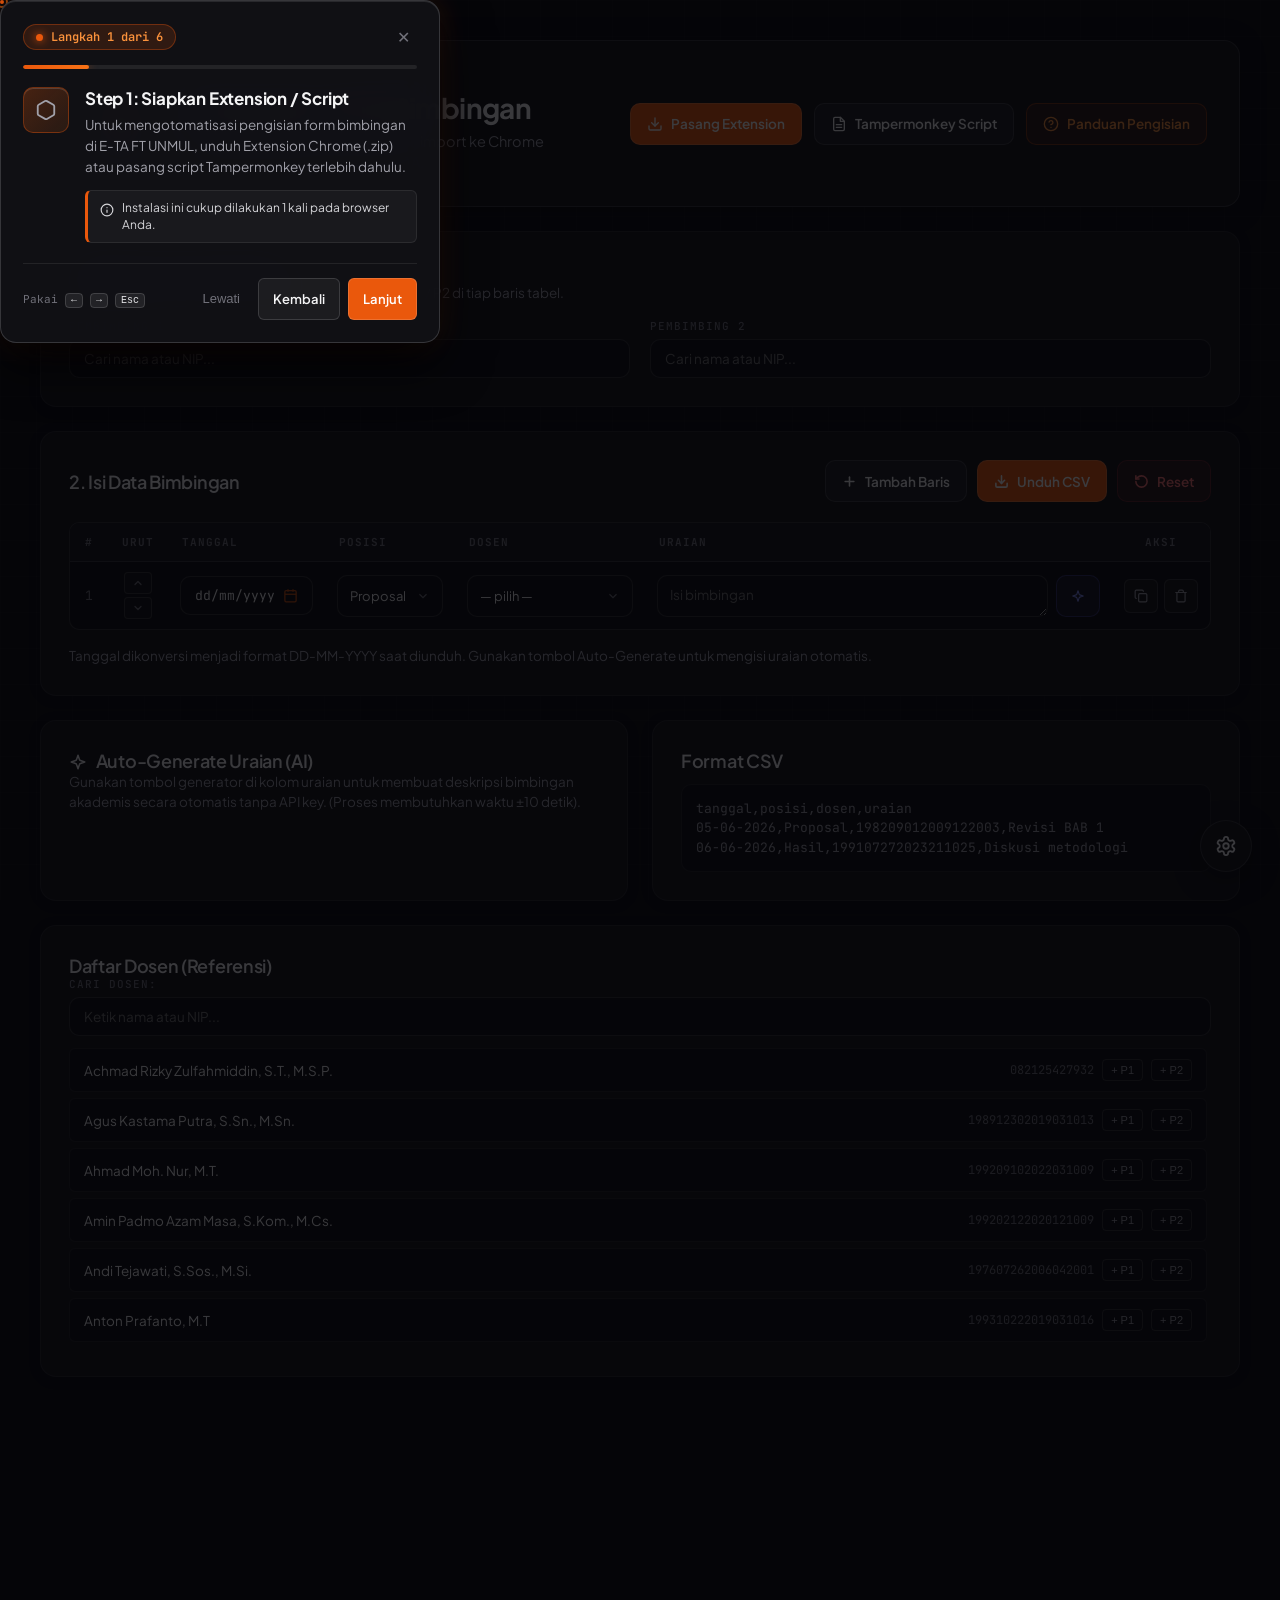
==== commit 58b1ac77: "feat: add CSV generator tool for E-TA and update documentation link" ====
--- a/csv-generator/index.html
+++ b/csv-generator/index.html
@@ -33,9 +33,9 @@
           </div>
         </div>
         <div class="hero-actions">
-          <button id="downloadExtBtn" type="button" class="btn btn-primary" data-tooltip="Unduh Extension Chrome (.zip)">
+          <button id="downloadExtBtn" type="button" class="btn btn-primary" data-tooltip="Pasang Extension Chrome (.zip)">
             <svg class="btn-icon" width="16" height="16" viewBox="0 0 24 24" fill="none" stroke="currentColor" stroke-width="2" stroke-linecap="round" stroke-linejoin="round"><path d="M21 15v4a2 2 0 0 1-2 2H5a2 2 0 0 1-2-2v-4"/><polyline points="7 10 12 15 17 10"/><line x1="12" x2="12" y1="15" y2="3"/></svg>
-            <span class="btn-text">Download Extension (.zip)</span>
+            <span class="btn-text">Pasang Extension</span>
           </button>
           <a href="https://raw.githubusercontent.com/miezlearning/e-ta-tools/main/skrip.js" target="_blank" class="btn btn-secondary" data-tooltip="Pasang Tampermonkey Script">
             <svg class="btn-icon" width="16" height="16" viewBox="0 0 24 24" fill="none" stroke="currentColor" stroke-width="2" stroke-linecap="round" stroke-linejoin="round"><path d="M14 2H6a2 2 0 0 0-2 2v16a2 2 0 0 0 2 2h12a2 2 0 0 0 2-2V8z"/><polyline points="14 2 14 8 20 8"/><line x1="16" x2="8" y1="13" y2="13"/><line x1="16" x2="8" y1="17" y2="17"/></svg>
